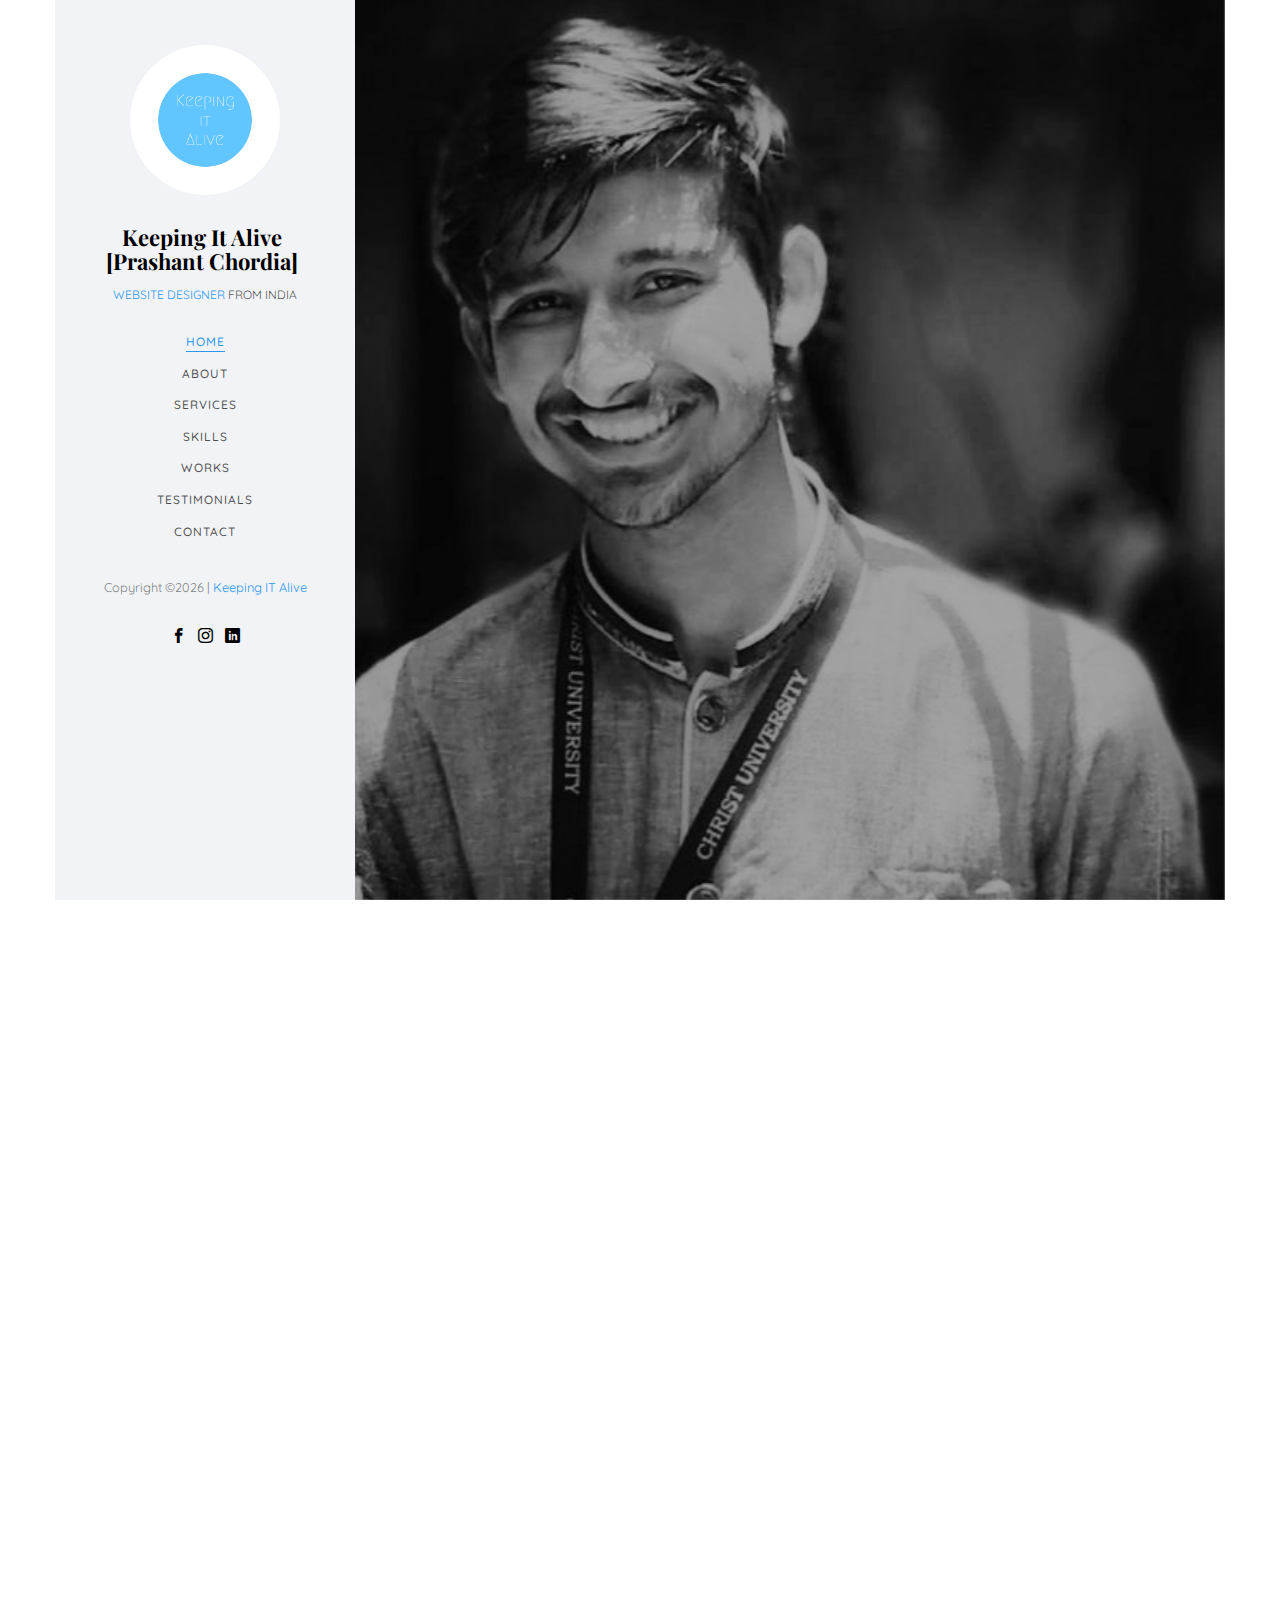
==== index.html @ 019b805d "Update index.html" ====
<!DOCTYPE HTML>
<html>
	<head>
		<!-- Google Tag Manager -->
<script>(function(w,d,s,l,i){w[l]=w[l]||[];w[l].push({'gtm.start':
new Date().getTime(),event:'gtm.js'});var f=d.getElementsByTagName(s)[0],
j=d.createElement(s),dl=l!='dataLayer'?'&l='+l:'';j.async=true;j.src=
'https://www.googletagmanager.com/gtm.js?id='+i+dl;f.parentNode.insertBefore(j,f);
})(window,document,'script','dataLayer','GTM-PWXZF5B');</script>
<!-- End Google Tag Manager -->
		<!-- Global site tag (gtag.js) - Google Analytics -->
<script async src="https://www.googletagmanager.com/gtag/js?id=G-Q0CTVTSFQV"></script>
<script>
  window.dataLayer = window.dataLayer || [];
  function gtag(){dataLayer.push(arguments);}
  gtag('js', new Date());

  gtag('config', 'G-Q0CTVTSFQV');
</script>
	<meta charset="utf-8">
	<meta http-equiv="X-UA-Compatible" content="IE=edge">
	<meta name="viewport" content="width=device-width, initial-scale=1">
<title>Keeping IT Alive | Web Designer</title>
	<meta name="description" content="Prashant Chordia is a Web Designer and web development freelancer.Website Designing is the key to the growth in online market. I am the Best Web Designer based in Raipur, India." />
	<meta name="keywords" content="Web Designing Raipur, Web Designing Services Raipur - Keeping it Alive : Best Web Designing &amp; Development in Raipur Chhattisgarh India, Website Designing, Web Designing in Raipur Chhattisgarh India, Web Design, Web Design Services, Web Designing in Raipur Chhattisgarh India" />
	<meta name="author" content="" />

	<link rel="stylesheet" href="https://cdn.snipcart.com/themes/v3.3.1/default/snipcart.css" />
<link rel="alternate" href="https://keepingitalive.site" hreflang="en-us" />
	<link href="https://fonts.googleapis.com/css?family=Quicksand:300,400,500,700" rel="stylesheet">
	<link href="https://fonts.googleapis.com/css?family=Playfair+Display:400,400i,700" rel="stylesheet">
	
	<!-- Animate.css -->
	<link rel="stylesheet" href="css/animate.css">
	<!-- Icomoon Icon Fonts-->
	<link rel="stylesheet" href="css/icomoon.css">
	<!-- Bootstrap  -->
	<link rel="stylesheet" href="css/bootstrap.css">
	<!-- Flexslider  -->
	<link rel="stylesheet" href="css/flexslider.css">
	<!-- Flaticons  
	<link rel="stylesheet" href="fonts/flaticon/font/flaticon.css">-->
	<!-- Owl Carousel -->
	<link rel="stylesheet" href="css/owl.carousel.min.css">
	<link rel="stylesheet" href="css/owl.theme.default.min.css">
	<!-- Theme style  -->
	<link rel="stylesheet" href="css/style.css">

	<!-- Modernizr JS -->
	<script src="js/modernizr-2.6.2.min.js"></script>
	<!-- FOR IE9 below -->
	<!--[if lt IE 9]>
	<script src="js/respond.min.js"></script>
	<![endif]-->

		<script src="https://www.googleoptimize.com/optimize.js?id=OPT-N8NVFFL"></script>
		
   <script>
      $(document).ready(function() {
         function disablePrev() { window.history.forward() }
         window.onload = disablePrev();
         window.onpageshow = function(evt) { if (evt.persisted) disableBack() }
      });
   </script>
<!-- Global site tag (gtag.js) - Google Analytics -->
<script async src="https://www.googletagmanager.com/gtag/js?id=UA-167168285-1"></script>
<script>
  window.dataLayer = window.dataLayer || [];
  function gtag(){dataLayer.push(arguments);}
  gtag('js', new Date());

  gtag('config', 'UA-167168285-1');
</script>
<script data-ad-client="ca-pub-5450230956809809" async src="https://pagead2.googlesyndication.com/pagead/js/adsbygoogle.js"></script>
	</head>
	<body>

<!-- Google Tag Manager (noscript) -->
<noscript><iframe src="https://www.googletagmanager.com/ns.html?id=GTM-PWXZF5B"
height="0" width="0" style="display:none;visibility:hidden"></iframe></noscript>
<!-- End Google Tag Manager (noscript) -->

	<div id="colorlib-page">
		<div class="container-wrap">
		<a href="#" class="js-colorlib-nav-toggle colorlib-nav-toggle" data-toggle="collapse" data-target="#navbar" aria-expanded="false" aria-controls="navbar"><i></i></a>
		<aside id="colorlib-aside" role="complementary" class="border js-fullheight">
			<div class="text-center">
				<div class="author-img" style="background-image: url(images/logo.png);"></div>
				<h2 id="colorlib-logo"><a href="#">Keeping It Alive<br>[Prashant Chordia]</a></h2>
				<span class="position"><a>Website Designer</a> from India</span>
			</div>
			<nav id="colorlib-main-menu" role="navigation" class="navbar">
				<div id="navbar" class="collapse">
					<ul>
						<li class="active"><a href="#" data-nav-section="home">Home</a></li>
						<li><a href="#" data-nav-section="about">About</a></li>
						<li><a href="#" data-nav-section="services">Services</a></li>
						<li><a href="#" data-nav-section="skills">Skills</a></li>
						<!--<li><a href="#" data-nav-section="education">Education</a></li>-->
						<!--<li><a href="#" data-nav-section="experience">Experience</a></li>-->
						<li><a href="#" data-nav-section="work">Works</a></li>
						<li><a href="#" data-nav-section="Testimonials">Testimonials</a></li>
						<li><a href="#" data-nav-section="contact">Contact</a></li>
					</ul>
				</div>
			</nav>

			<div class="colorlib-footer">
				<!--<p><small>&copy;  Link back to Colorlib can't be removed. Template is licensed under CC BY 3.0. 
Copyright &copy;<script>document.write(new Date().getFullYear());</script> All rights reserved | This template is made with <i class="icon-heart" aria-hidden="true"></i> by <a href="https://colorlib.com" target="_blank">Colorlib</a>
 Link back to Colorlib can't be removed. Template is licensed under CC BY 3.0. </span> <span>Demo Images: <a href="https://unsplash.com/" target="_blank">Unsplash.com</a></span></small></p>-->
				<p><small>
Copyright &copy;<script>document.write(new Date().getFullYear());</script> | <a>Keeping IT Alive</a> </span></small></p>
				<ul>
					<li><a href="https://www.facebook.com/prashantchordiakeepingitalive/" target="_blank"><i class="icon-facebook2" style="color: #000;"></i></a></li>
					<li><a href="https://www.instagram.com/prashant._.jain._/" target="_blank"><i class="icon-instagram" style="color: #000;"></i></a></li>
					<li><a href="https://www.linkedin.com/in/prashantchordia/" target="_blank"><i class="icon-linkedin2" style="color: #000;"></i></a></li>
				</ul>
			</div>

		</aside>

		<div id="colorlib-main">
			<section id="colorlib-hero" class="js-fullheight" data-section="home">
				<div class="flexslider js-fullheight">
					<ul class="slides">
				   	<li style="background-image: url(images/imgbg.jpg);">
				   		<div class="overlay"></div>
				   		<div class="container-fluid">
				   			<div class="row">
					   			<div class="col-md-6 col-md-offset-3 col-md-pull-3 col-sm-12 col-xs-12 js-fullheight slider-text">
					   				<div class="slider-text-inner js-fullheight">
					   					<div class="desc"  style="color: #fff;">
						   					<h1 style="color: #fff;">Hi! I'm<br> Prashant Chordia</h1>
						   					<h2 style="color: #fff;">"Designs are not only about the looks and effects. But how it feels."</h2>
												<p  style="color: #fff;"><a class="btn btn-primary btn-learn" href="#contact"  style="color: #fff;"><strong>Hire Me ></strong><i class="arrow"></i></a></p>
												<button class="snipcart-add-item btn btn-primary btn-learn"
  data-item-id="1"
  data-item-price="799.99"
  data-item-url="1"
  data-item-description="High-quality watch of painter Vincent van Gogh."
  data-item-image="images/bg03.jpg"
  data-item-name="The Silver Rolex">Add To Cart
  	</button>
											</div>
					   				</div>
					   			</div>
					   		</div>
				   		</div>
				   	</li>
				  <!-- 	<li style="background-image: url(images/img_bg_2.jpg);">
				   		<div class="overlay"></div>
				   		<div class="container-fluid">
				   			<div class="row">
					   			<div class="col-md-6 col-md-offset-3 col-md-pull-3 col-sm-12 col-xs-12 js-fullheight slider-text">
					   				<div class="slider-text-inner">
					   					<div class="desc">
						   					<h1>I am <br>a Designer</h1>
												<h2>100% html5 bootstrap templates Made by <a href="https://colorlib.com/" target="_blank">colorlib.com</a></h2>
												<p><a class="btn btn-primary btn-learn">View Portfolio <i class="icon-briefcase3"></i></a></p>
											</div>
					   				</div>
					   			</div>
					   		</div>
				   		</div>
				   	</li>-->
				  	</ul>
			  	</div>
			</section>

			<section class="colorlib-about" data-section="about">
				<div class="colorlib-narrow-content">
					<div class="row">
						<div class="col-md-12">
							<div class="row row-bottom-padded-sm animate-box" data-animate-effect="fadeInLeft">
								<div class="col-md-12">
									<div class="about-desc">
										<span class="heading-meta">About Me</span>
										<h2 class="colorlib-heading">Who Am I?</h2>
										<p><strong>Hi I'm Prashant Chordia [Keeping IT Alive].</strong> I'm an enthusiastic, young yet a matured Web Designer, who is focused on continual learning & hunts for new experiences related to technical world. Being responsible and committed helps one, in all aspects of life.</p>
									</div>
								</div>
							</div>
							<div class="row">
								<div class="col-md-3 animate-box" data-animate-effect="fadeInLeft">
									<div class="services color-1">
										<span class="icon2"><i class="icon-bulb"></i></span>
										<h3>Innovative </h3>
									</div>
								</div>
								<div class="col-md-3 animate-box" data-animate-effect="fadeInRight">
									<div class="services color-2">
										<span class="icon2"><i class="icon-globe-outline"></i></span>
										<h3>Web Design</h3>
									</div>
								</div>
								<div class="col-md-3 animate-box" data-animate-effect="fadeInTop">
									<div class="services color-3">
										<span class="icon2"><i class="icon-data"></i></span>
										<h3>Connecting</h3>
									</div>
								</div>
								<div class="col-md-3 animate-box" data-animate-effect="fadeInBottom">
									<div class="services color-4">
										<span class="icon2"><i class="icon-phone3"></i></span>
										<h3>Responsiveness</h3>
									</div>
								</div>
							</div>
							<div class="row">
								<div class="col-md-12 animate-box" data-animate-effect="fadeInLeft">
									<div class="hire">
										<h2>I am happy to tell you <br>that 5 projects are completed sucessfully!</h2>
										<a href="#contact" class="btn-hire" >Get In Touch </a>
									</div>
								</div>
							</div>
						</div>
					</div>
				</div>
			</section>


			
			<section class="colorlib-services" data-section="services">
				<div class="colorlib-narrow-content">
					<div class="row">
						<div class="col-md-6 col-md-offset-3 col-md-pull-3 animate-box" data-animate-effect="fadeInLeft">
							<span class="heading-meta">What I do?</span>
							<h2 class="colorlib-heading">Here are some of my expertise</h2>
						</div>
					</div>
					<div class="row row-pt-md">
						<div class="col-md-4 text-center animate-box">
							<div class="services color-2">
								<span class="icon">
									<i class="icon-data"></i>
								</span>
								<div class="desc">
									<h3>Website Design & Development</h3>
									<p>Your website and my design will be a great marketing medium to attract customers and help grow your company.</p>
								</div>
							</div>
						</div>

						<div class="col-md-4 text-center animate-box">
							<div class="services color-1">
								<span class="icon">
									<i class="icon-bulb"></i>
								</span>
								<div class="desc">
									<h3>Innovative & Creative Designs</h3>
									<p>Innovation is an application of better solutions that meet new requirements, needs, or existing market needs.</p>
								</div>
							</div>
						</div>
						
						<div class="col-md-4 text-center animate-box">
							<div class="services color-3">
								<span class="icon">
									<i class="icon-phone3"></i>
								</span>
								<div class="desc">
									<h3>On-Page SEO & Responsiveness</h3>
									<p>It is an approach which suggests that design should respond to deifferent screen size, platform and orientation.</p>
								</div>
							</div>
						</div>
				<!--		<div class="col-md-4 text-center animate-box">
							<div class="services color-4">
								<span class="icon">
									<i class="icon-layers2"></i>
								</span>
								<div class="desc">
									<h3>Graphic Design</h3>
									<p>Separated they live in Bookmarksgrove right at the coast of the Semantics</p>
								</div>
							</div>
						</div>
						<div class="col-md-4 text-center animate-box">
							<div class="services color-5">
								<span class="icon">
									<i class="icon-data"></i>
								</span>
								<div class="desc">
									<h3>Software</h3>
									<p>Separated they live in Bookmarksgrove right at the coast of the Semantics</p>
								</div>
							</div>
						</div>
						<div class="col-md-4 text-center animate-box">
							<div class="services color-6">
								<span class="icon">
									<i class="icon-phone3"></i>
								</span>
								<div class="desc">
									<h3>Application</h3>
									<p>Separated they live in Bookmarksgrove right at the coast of the Semantics</p>
								</div>
							</div>
						</div>-->
					</div>
				</div>
			</section>
			
			<div id="colorlib-counter" class="colorlib-counters" style="background-image: url(images/cover_bg_1.jpg);" data-stellar-background-ratio="0.5">
				<div class="overlay"></div>
				<div class="colorlib-narrow-content">
					<div class="row">
					</div>
					<div class="row">
						<div class="col-md-3 text-center animate-box">
							<span class="colorlib-counter js-counter" data-from="0" data-to="4" data-speed="4000" data-refresh-interval="50"></span>
							<span class="colorlib-counter-label">Clients</span>
						</div>
						<div class="col-md-3 text-center animate-box">
							<span class="colorlib-counter js-counter" data-from="0" data-to="5" data-speed="4000" data-refresh-interval="50"></span>
							<span class="colorlib-counter-label">Projects</span>
						</div>
						
						<div class="col-md-3 text-center animate-box">
							<span class="colorlib-counter js-counter" data-from="0" data-to="39" data-speed="4000" data-refresh-interval="50"></span>
							<span class="colorlib-counter-label">Cups of coffee</span>
						</div>
						<div class="col-md-3 text-center animate-box">
							<span class="colorlib-counter js-counter" data-from="0" data-to="25000" data-speed="4000" data-refresh-interval="50"></span>
							<span class="colorlib-counter-label">Lines of Code</span>
						</div>
					</div>
				</div>
			</div>

			<section class="colorlib-skills" data-section="skills">
				<div class="colorlib-narrow-content">
					<div class="row">
						<div class="col-md-6 col-md-offset-3 col-md-pull-3 animate-box" data-animate-effect="fadeInLeft">
							<span class="heading-meta">My Specialty</span>
							<h2 class="colorlib-heading animate-box">My Skills</h2>
						</div>
					</div>
					<div class="row">
						<div class="col-md-12 animate-box" data-animate-effect="fadeInLeft">
							<p>Here are the skills I am passionate about and the ones which I love to work with.</p>
						</div>
						<div class="col-md-6 animate-box" data-animate-effect="fadeInLeft">
							<div class="progress-wrap">
								<h3>HTML5</h3>
								<div class="progress">
								 	<div class="progress-bar color-3" role="progressbar" aria-valuenow="95"
								  	aria-valuemin="0" aria-valuemax="100" style="width:85%">
								    <span>95%</span>
								  	</div>
								</div>
							</div>
						</div>

						<div class="col-md-6 animate-box" data-animate-effect="fadeInRight">
							<div class="progress-wrap">
								<h3>CSS3</h3>
								<div class="progress">
								 	<div class="progress-bar color-4" role="progressbar" aria-valuenow="90"
								  	aria-valuemin="0" aria-valuemax="90" style="width:90%">
								    <span>90%</span>
								  	</div>
								</div>
							</div>
						</div>
						<div class="col-md-6 animate-box" data-animate-effect="fadeInLeft">
							<div class="progress-wrap">
								<h3>Bootstrap</h3>
								<div class="progress">
								 	<div class="progress-bar color-1" role="progressbar" aria-valuenow="75"
								  	aria-valuemin="0" aria-valuemax="100" style="width:75%">
								    <span>75%</span>
								  	</div>
								</div>
							</div>
						</div>
						<div class="col-md-6 animate-box" data-animate-effect="fadeInRight">
							<div class="progress-wrap">
								<h3>jQuery & JavaScript</h3>
								<div class="progress">
								 	<div class="progress-bar color-2" role="progressbar" aria-valuenow="60"
								  	aria-valuemin="0" aria-valuemax="100" style="width:60%">
								    <span>60%</span>
								  	</div>
								</div>
							</div>
						</div>
						
						<div class="col-md-6 animate-box" data-animate-effect="fadeInLeft">
							<div class="progress-wrap">
								<h3>WordPress</h3>
								<div class="progress">
								 	<div class="progress-bar color-5" role="progressbar" aria-valuenow="70"
								  	aria-valuemin="0" aria-valuemax="100" style="width:70%">
								    <span>70%</span>
								  	</div>
								</div>
							</div>
						</div>
						<div class="col-md-6 animate-box" data-animate-effect="fadeInRight">
							<div class="progress-wrap">
								<h3>On Site SEO</h3>
								<div class="progress">
								 	<div class="progress-bar color-6" role="progressbar" aria-valuenow="80"
								  	aria-valuemin="0" aria-valuemax="100" style="width:80%">
								    <span>80%</span>
								  	</div>
								</div>
							</div>
						</div>
					</div>
				</div>
			</section>

	<!--		<section class="colorlib-education" data-section="education">
				<div class="colorlib-narrow-content">
					<div class="row">
						<div class="col-md-6 col-md-offset-3 col-md-pull-3 animate-box" data-animate-effect="fadeInLeft">
							<span class="heading-meta">Education</span>
							<h2 class="colorlib-heading animate-box">Education</h2>
						</div>
					</div>
					<div class="row">
						<div class="col-md-12 animate-box" data-animate-effect="fadeInLeft">
							<div class="fancy-collapse-panel">
								<div class="panel-group" id="accordion" role="tablist" aria-multiselectable="true">
									<div class="panel panel-default">
									    <div class="panel-heading" role="tab" id="headingOne">
									        <h4 class="panel-title">
									            <a data-toggle="collapse" data-parent="#accordion" href="#collapseOne" aria-expanded="true" aria-controls="collapseOne">Bachelors Degree of Computer Application
									            </a>
									        </h4>
									    </div>
									    <div id="collapseOne" class="panel-collapse collapse in" role="tabpanel" aria-labelledby="headingOne">
									         <div class="panel-body">
									            <div class="row">
										      		<div class="col-md-6">
										      			<p>UNDER-GRADUATE DEGREE (CHRIST) </p>
										      		</div>
										      		<div class="col-md-6">
										      			<p>Aggregate Percentage (6 Semesters) - 75.6%<br>Aggregate GPA (6 Semesters) - 3.58/4</p>
										      		</div>
										      	</div>
									         </div>
									    </div>
									</div>
									<div class="panel panel-default">
									    <div class="panel-heading" role="tab" id="headingTwo">
									        <h4 class="panel-title">
									            <a class="collapsed" data-toggle="collapse" data-parent="#accordion" href="#collapseTwo" aria-expanded="false" aria-controls="collapseTwo">Higher Secondary & Secondary Education(CBSE)
									            </a>
									        </h4>
									    </div>
									    <div id="collapseTwo" class="panel-collapse collapse" role="tabpanel" aria-labelledby="headingTwo">
									        <div class="panel-body">
									            <p>Krishna Public School, Raipur (C.G)</p>
													<ul>
														<li>Class 12th-Percentage – 70.3%</li>
													</ul>
													<br>
												<p>Jain Public School, Raipur (C.G)</p>
													<ul>
														<li>Class 10th-CGPA – 8.6/10</li>
													</ul>
									        </div>
									    </div>
									</div>
								

									
								</div>
							</div>
						</div>
					</div>
				</div>
			</section>-->

			

			<section class="colorlib-work" data-section="work">
				<div class="colorlib-narrow-content">
					<div class="row">
						<div class="col-md-6 col-md-offset-3 col-md-pull-3 animate-box" data-animate-effect="fadeInLeft">
							<span class="heading-meta">My Work</span>
							<h2 class="colorlib-heading animate-box">Recent Works</h2>
						</div>
					</div>
					<!--<div class="row row-bottom-padded-sm animate-box" data-animate-effect="fadeInLeft">
						<div class="col-md-12">
							<p class="work-menu"> <span><a class="active" href="#">Web Design</a></span> </p>
						</div>
					</div>-->
					<div class="row">
						<div class="col-md-12 animate-box" data-animate-effect="fadeInLeft">
							<div class="project" onclick="location.href='https://sisuturnkey.github.io/SisuTurnKey';" style="background-image: url(images/project1.jpg);cursor: pointer;">
									<div class="desc">
								   <div class="con">
										<h3><a href="https://sisuturnkey.github.io/SisuTurnKey" target="_blank">Work-Completed</a></h3>
										<a href="https://sisuturnkey.github.io/SisuTurnKey" target="_blank"><span>Website - Sisuprojects.in</span></a>
										<p class="icon">
											<span><a><i class="icon-eye"></i> 80</a></span>
										</p>
									</div>
								</div>
							</div>
						</div>
						<div class="col-md-12 animate-box" data-animate-effect="fadeInRight">
							<div class="project" onclick="location.href='https://winterborghardt.com';"  style="background-image: url(images/project2.jpg);cursor: pointer;">
								<div class="desc">
									<div class="con">
										<h3><a href="https://winterborghardt.com" target="_blank">Work-Completed</a></h3>
										<a href="https://winterborghardt.com" target="_blank"> <span>Website - WinterBorghardt.com/</span></a>
										<p class="icon">
											<span><a><i class="icon-eye"></i> 112</a></span>
										</p>
									</div>
								</div>
							</div>
						</div>
						<div class="col-md-12 animate-box" data-animate-effect="fadeInRight">
							<div class="project" onclick="location.href='http://saniluxe.us';"  style="background-image: url(images/project3.jpg);cursor: pointer;">
								<div class="desc">
									<div class="con">
										<h3><a href="https://saniluxe.us" target="_blank">Work-InProgress</a></h3>
										<a href="https://saniluxe.us" target="_blank"> <span>Website - Saniluxe.us</span></a>
										<p class="icon">
											<span><a><i class="icon-eye"></i> 12</a></span>
										</p>
									</div>
								</div>
							</div>
						</div>
						
					</div>
				<!--	<div class="row">
						<div class="col-md-12 animate-box">
							<p><a href="#" class="btn btn-primary btn-lg btn-load-more">Load more <i class="icon-reload"></i></a></p>
						</div>
					</div>-->
				</div>
			</section>

		<!--	<section class="colorlib-blog" data-section="blog">
				<div class="colorlib-narrow-content">
					<div class="row">
						<div class="col-md-6 col-md-offset-3 col-md-pull-3 animate-box" data-animate-effect="fadeInLeft">
							<span class="heading-meta">Read</span>
							<h2 class="colorlib-heading">Recent Blog</h2>
						</div>
					</div>
					<div class="row">
						<div class="col-md-4 col-sm-6 animate-box" data-animate-effect="fadeInLeft">
							<div class="blog-entry">
								<a href="blog.html" class="blog-img"><img src="images/blog-1.jpg" class="img-responsive" alt="HTML5 Bootstrap Template by colorlib.com"></a>
								<div class="desc">
									<span><small>April 14, 2018 </small> | <small> Web Design </small> | <small> <i class="icon-bubble3"></i> 4</small></span>
									<h3><a href="blog.html">Renovating National Gallery</a></h3>
									<p>Separated they live in Bookmarksgrove right at the coast of the Semantics, a large language ocean.</p>
								</div>
							</div>
						</div>
						<div class="col-md-4 col-sm-6 animate-box" data-animate-effect="fadeInRight">
							<div class="blog-entry">
								<a href="blog.html" class="blog-img"><img src="images/blog-2.jpg" class="img-responsive" alt="HTML5 Bootstrap Template by colorlib.com"></a>
								<div class="desc">
									<span><small>April 14, 2018 </small> | <small> Web Design </small> | <small> <i class="icon-bubble3"></i> 4</small></span>
									<h3><a href="blog.html">Wordpress for a Beginner</a></h3>
									<p>Separated they live in Bookmarksgrove right at the coast of the Semantics, a large language ocean.</p>
								</div>
							</div>
						</div>
						<div class="col-md-4 col-sm-6 animate-box" data-animate-effect="fadeInLeft">
							<div class="blog-entry">
								<a href="blog.html" class="blog-img"><img src="images/blog-3.jpg" class="img-responsive" alt="HTML5 Bootstrap Template by colorlib.com"></a>
								<div class="desc">
									<span><small>April 14, 2018 </small> | <small> Inspiration </small> | <small> <i class="icon-bubble3"></i> 4</small></span>
									<h3><a href="blog.html">Make website from scratch</a></h3>
									<p>Separated they live in Bookmarksgrove right at the coast of the Semantics, a large language ocean.</p>
								</div>
							</div>
						</div>
					</div>
					<div class="row">
						<div class="col-md-12 animate-box">
							<p><a href="#" class="btn btn-primary btn-lg btn-load-more">Load more <i class="icon-reload"></i></a></p>
						</div>
					</div>
				</div>
			</section>-->
			<section class="colorlib-experience" data-section="Testimonials">
				<div class="colorlib-narrow-content">
					<div class="row">
						<div class="col-md-6 col-md-offset-3 col-md-pull-3 animate-box" data-animate-effect="fadeInLeft">
							<span class="heading-meta">Testimonials</span>
							<h2 class="colorlib-heading animate-box">Customer Reviews</h2>
						</div>
					</div>
					<div class="row">
						<div class="col-md-12">
				         <div class="timeline-centered">
					        


					    

					         <article class="timeline-entry animate-box" data-animate-effect="fadeInLeft">
					            <div class="timeline-entry-inner">
					               <div class="timeline-icon color-3">
					                  <i class="icon-pen2"></i>
					               </div>
					               <div class="timeline-label">
					               	<h2><a href="#">Gunjan Sablani</a> <span>Nov'20-Jan'21</span></h2>
					                  <p>I can’t say enough about how KeepingItAlive is in the area of Web Development. He indeed is a good developer and can build a site from scratch. He understands functionality and is great at constructing a site that is creative and fully functioning. </p>
					               </div>
					            </div>
					         </article>

					         <article class="timeline-entry animate-box" data-animate-effect="fadeInTop">
					            <div class="timeline-entry-inner">
					               <div class="timeline-icon color-4">
					                  <i class="icon-pen2"></i>
					               </div>
					               <div class="timeline-label">
					               	<h2><a href="#">Srikanth Reddy</a> <span>May'21-July'21</span></h2>
					                  <p>As one of the owners of my company, I had very high expectations for the type of website I wanted to create.  I was very pleased with the work done by KeepingItAlive. </p>
					               </div>
					            </div>
					         </article>

					         <article class="timeline-entry animate-box" data-animate-effect="fadeInLeft">
					            <div class="timeline-entry-inner">
					               <div class="timeline-icon color-5">
					                  <i class="icon-pen2"></i>
					               </div>
					               <div class="timeline-label">
					               	<h2><a href="#">Sanoor Virani</a> <span>Nov'21-January'22</span></h2>
					                  <p>If you're starting a new business or upgrading an existing site, I strongly recommend using KeepingItAlive. The person is friendly, knowledgeable, and dedicated to producing a high quality product. </p>
					               </div>
					            </div>
					         </article>

					         <article class="timeline-entry begin animate-box" data-animate-effect="fadeInBottom">
					            <div class="timeline-entry-inner">
					               <div class="timeline-icon color-none">
					               </div>
					            </div>
					         </article>
					      </div>
					   </div>
				   </div>
				</div>
			</section>

			<section class="colorlib-contact" data-section="contact" id="contact">
				<div class="colorlib-narrow-content">
					<div class="row">
						<div class="col-md-6 col-md-offset-3 col-md-pull-3 animate-box" data-animate-effect="fadeInLeft">
							<span class="heading-meta">Get in Touch</span>
							<h2 class="colorlib-heading">Contact</h2>
						</div>
					</div>
					<div class="row">
						<div class="col-md-5">
							<div class="colorlib-feature colorlib-feature-sm animate-box" data-animate-effect="fadeInLeft">
								<div class="colorlib-icon">
									<i class="icon-globe-outline"></i>
								</div>
								<div class="colorlib-text">
									<p><a href="mailto:info@keepingitalive.in">info@keepingitalive.in</a></p>
								</div>
							</div>

							<div class="colorlib-feature colorlib-feature-sm animate-box" data-animate-effect="fadeInLeft">
								<div class="colorlib-icon">
									<i class="icon-map"></i>
								</div>
								<div class="colorlib-text">
									<p>D-4/3 Surya Vihar Pachpedi, Raipur-492001</p>
								</div>
							</div>

							<div class="colorlib-feature colorlib-feature-sm animate-box" data-animate-effect="fadeInLeft">
								<div class="colorlib-icon">
									<i class="icon-phone"></i>
								</div>
								<div class="colorlib-text">
									<p><a href="tel:+917019469933">(+91)70194-69933</a></p>
								</div>
							</div>
						</div>
						<div class="col-md-7 col-md-push-1">
							<div class="row">
								<div class="col-md-10 col-md-offset-1 col-md-pull-1 animate-box" data-animate-effect="fadeInRight">
									<form action="">
										<div class="form-group">
											<input type="text" class="form-control" placeholder="Name">
										</div>
										<div class="form-group">
											<input type="text" class="form-control" placeholder="Email">
										</div>
										<div class="form-group">
											<input type="text" class="form-control" placeholder="Subject">
										</div>
										<div class="form-group">
											<textarea name="" id="message" cols="30" rows="7" class="form-control" placeholder="Message"></textarea>
										</div>
										<div class="form-group">
											<input type="submit" class="btn btn-primary btn-send-message" value="Send Message">
										</div>
									</form>
								</div>
								
							</div>
						</div>
					</div>
				</div>
			</section>

		</div><!-- end:colorlib-main -->
	</div><!-- end:container-wrap -->
	</div><!-- end:colorlib-page -->

	<!-- jQuery -->
	<script src="js/jquery.min.js"></script>
	<!-- jQuery Easing -->
	<script src="js/jquery.easing.1.3.js"></script>
	<!-- Bootstrap -->
	<script src="js/bootstrap.min.js"></script>
	<!-- Waypoints -->
	<script src="js/jquery.waypoints.min.js"></script>
	<!-- Flexslider -->
	<script src="js/jquery.flexslider-min.js"></script>
	<!-- Owl carousel -->
	<script src="js/owl.carousel.min.js"></script>
	<!-- Counters -->
	<script src="js/jquery.countTo.js"></script>
	
	
	<!-- MAIN JS -->
	<script src="js/main.js"></script>

<script async src="https://cdn.snipcart.com/themes/v3.3.1/default/snipcart.js"></script>
<div hidden id="snipcart" data-api-key="NzBmNWJlMDctZDlmMC00ZWM5LTg2MjctZDEwMjE1YWYyNjVkNjM3Nzg0MzYyODYxMjA4NTM3"></div>
	</body>
</html>
---- css/icomoon.css ----
@font-face {
  font-family: 'icomoon';
  src:  url('fonts/icomoon.eot?6py85u');
  src:  url('fonts/icomoon.eot?6py85u#iefix') format('embedded-opentype'),
    url('fonts/icomoon.ttf?6py85u') format('truetype'),
    url('fonts/icomoon.woff?6py85u') format('woff'),
    url('fonts/icomoon.svg?6py85u#icomoon') format('svg');
  font-weight: normal;
  font-style: normal;
}

[class^="icon-"], [class*=" icon-"] {
  /* use !important to prevent issues with browser extensions that change fonts */
  font-family: 'icomoon' !important;
  speak: none;
  font-style: normal;
  font-weight: normal;
  font-variant: normal;
  text-transform: none;
  line-height: 1;

  /* Better Font Rendering =========== */
  -webkit-font-smoothing: antialiased;
  -moz-osx-font-smoothing: grayscale;
}

.icon-times:before {
  content: "\e930";
}
.icon-tick:before {
  content: "\e931";
}
.icon-plus:before {
  content: "\e932";
}
.icon-minus:before {
  content: "\e933";
}
.icon-equals:before {
  content: "\e934";
}
.icon-divide:before {
  content: "\e935";
}
.icon-chevron-right:before {
  content: "\e936";
}
.icon-chevron-left:before {
  content: "\e937";
}
.icon-arrow-right-thick:before {
  content: "\e938";
}
.icon-arrow-left-thick:before {
  content: "\e939";
}
.icon-th-small:before {
  content: "\e93a";
}
.icon-th-menu:before {
  content: "\e93b";
}
.icon-th-list:before {
  content: "\e93c";
}
.icon-th-large:before {
  content: "\e93d";
}
.icon-home:before {
  content: "\e93e";
}
.icon-arrow-forward:before {
  content: "\e93f";
}
.icon-arrow-back:before {
  content: "\e940";
}
.icon-rss:before {
  content: "\e941";
}
.icon-location:before {
  content: "\e942";
}
.icon-link:before {
  content: "\e943";
}
.icon-image:before {
  content: "\e944";
}
.icon-arrow-up-thick:before {
  content: "\e945";
}
.icon-arrow-down-thick:before {
  content: "\e946";
}
.icon-starburst:before {
  content: "\e947";
}
.icon-starburst-outline:before {
  content: "\e948";
}
.icon-star3:before {
  content: "\e949";
}
.icon-flow-children:before {
  content: "\e94a";
}
.icon-export:before {
  content: "\e94b";
}
.icon-delete2:before {
  content: "\e94c";
}
.icon-delete-outline:before {
  content: "\e94d";
}
.icon-cloud-storage:before {
  content: "\e94e";
}
.icon-wi-fi:before {
  content: "\e94f";
}
.icon-heart:before {
  content: "\e950";
}
.icon-flash:before {
  content: "\e951";
}
.icon-cancel:before {
  content: "\e952";
}
.icon-backspace:before {
  content: "\e953";
}
.icon-attachment:before {
  content: "\e954";
}
.icon-arrow-move:before {
  content: "\e955";
}
.icon-warning:before {
  content: "\e956";
}
.icon-user:before {
  content: "\e957";
}
.icon-radar:before {
  content: "\e958";
}
.icon-lock-open:before {
  content: "\e959";
}
.icon-lock-closed:before {
  content: "\e95a";
}
.icon-location-arrow:before {
  content: "\e95b";
}
.icon-info:before {
  content: "\e95c";
}
.icon-user-delete:before {
  content: "\e95d";
}
.icon-user-add:before {
  content: "\e95e";
}
.icon-media-pause:before {
  content: "\e95f";
}
.icon-group:before {
  content: "\e960";
}
.icon-chart-pie:before {
  content: "\e961";
}
.icon-chart-line:before {
  content: "\e962";
}
.icon-chart-bar:before {
  content: "\e963";
}
.icon-chart-area:before {
  content: "\e964";
}
.icon-video:before {
  content: "\e965";
}
.icon-point-of-interest:before {
  content: "\e966";
}
.icon-infinity:before {
  content: "\e967";
}
.icon-globe:before {
  content: "\e968";
}
.icon-eye:before {
  content: "\e969";
}
.icon-cog:before {
  content: "\e96a";
}
.icon-camera:before {
  content: "\e96b";
}
.icon-upload:before {
  content: "\e96c";
}
.icon-scissors:before {
  content: "\e96d";
}
.icon-refresh:before {
  content: "\e96e";
}
.icon-pin:before {
  content: "\e96f";
}
.icon-key:before {
  content: "\e970";
}
.icon-info-large:before {
  content: "\e971";
}
.icon-eject:before {
  content: "\e972";
}
.icon-download:before {
  content: "\e973";
}
.icon-zoom:before {
  content: "\e974";
}
.icon-zoom-out:before {
  content: "\e975";
}
.icon-zoom-in:before {
  content: "\e976";
}
.icon-sort-numerically:before {
  content: "\e977";
}
.icon-sort-alphabetically:before {
  content: "\e978";
}
.icon-input-checked:before {
  content: "\e979";
}
.icon-calender:before {
  content: "\e97a";
}
.icon-world2:before {
  content: "\e97b";
}
.icon-notes:before {
  content: "\e97c";
}
.icon-code:before {
  content: "\e97d";
}
.icon-arrow-sync:before {
  content: "\e97e";
}
.icon-arrow-shuffle:before {
  content: "\e97f";
}
.icon-arrow-repeat:before {
  content: "\e980";
}
.icon-arrow-minimise:before {
  content: "\e981";
}
.icon-arrow-maximise:before {
  content: "\e982";
}
.icon-arrow-loop:before {
  content: "\e983";
}
.icon-anchor:before {
  content: "\e984";
}
.icon-spanner:before {
  content: "\e985";
}
.icon-puzzle:before {
  content: "\e986";
}
.icon-power:before {
  content: "\e987";
}
.icon-plane:before {
  content: "\e988";
}
.icon-pi:before {
  content: "\e989";
}
.icon-phone:before {
  content: "\e98a";
}
.icon-microphone2:before {
  content: "\e98b";
}
.icon-media-rewind:before {
  content: "\e98c";
}
.icon-flag:before {
  content: "\e98d";
}
.icon-adjust-brightness:before {
  content: "\e98e";
}
.icon-waves:before {
  content: "\e98f";
}
.icon-social-twitter:before {
  content: "\e990";
}
.icon-social-facebook:before {
  content: "\e991";
}
.icon-social-dribbble:before {
  content: "\e992";
}
.icon-media-stop:before {
  content: "\e993";
}
.icon-media-record:before {
  content: "\e994";
}
.icon-media-play:before {
  content: "\e995";
}
.icon-media-fast-forward:before {
  content: "\e996";
}
.icon-media-eject:before {
  content: "\e997";
}
.icon-social-vimeo:before {
  content: "\e998";
}
.icon-social-tumbler:before {
  content: "\e999";
}
.icon-social-skype:before {
  content: "\e99a";
}
.icon-social-pinterest:before {
  content: "\e99b";
}
.icon-social-linkedin:before {
  content: "\e99c";
}
.icon-social-last-fm:before {
  content: "\e99d";
}
.icon-social-github:before {
  content: "\e99e";
}
.icon-social-flickr:before {
  content: "\e99f";
}
.icon-at:before {
  content: "\e9a0";
}
.icon-times-outline:before {
  content: "\e9a1";
}
.icon-plus-outline:before {
  content: "\e9a2";
}
.icon-minus-outline:before {
  content: "\e9a3";
}
.icon-tick-outline:before {
  content: "\e9a4";
}
.icon-th-large-outline:before {
  content: "\e9a5";
}
.icon-equals-outline:before {
  content: "\e9a6";
}
.icon-divide-outline:before {
  content: "\e9a7";
}
.icon-chevron-right-outline:before {
  content: "\e9a8";
}
.icon-chevron-left-outline:before {
  content: "\e9a9";
}
.icon-arrow-right-outline:before {
  content: "\e9aa";
}
.icon-arrow-left-outline:before {
  content: "\e9ab";
}
.icon-th-small-outline:before {
  content: "\e9ac";
}
.icon-th-menu-outline:before {
  content: "\e9ad";
}
.icon-th-list-outline:before {
  content: "\e9ae";
}
.icon-news2:before {
  content: "\e9b1";
}
.icon-home-outline:before {
  content: "\e9b2";
}
.icon-arrow-up-outline:before {
  content: "\e9b3";
}
.icon-arrow-forward-outline:before {
  content: "\e9b4";
}
.icon-arrow-down-outline:before {
  content: "\e9b5";
}
.icon-arrow-back-outline:before {
  content: "\e9b6";
}
.icon-trash3:before {
  content: "\e9b7";
}
.icon-rss-outline:before {
  content: "\e9b8";
}
.icon-message:before {
  content: "\e9b9";
}
.icon-location-outline:before {
  content: "\e9ba";
}
.icon-link-outline:before {
  content: "\e9bb";
}
.icon-image-outline:before {
  content: "\e9bc";
}
.icon-export-outline:before {
  content: "\e9bd";
}
.icon-cross:before {
  content: "\e9be";
}
.icon-wi-fi-outline:before {
  content: "\e9bf";
}
.icon-star-outline:before {
  content: "\e9c0";
}
.icon-media-pause-outline:before {
  content: "\e9c1";
}
.icon-mail:before {
  content: "\e9c2";
}
.icon-heart-outline:before {
  content: "\e9c3";
}
.icon-flash-outline:before {
  content: "\e9c4";
}
.icon-cancel-outline:before {
  content: "\e9c5";
}
.icon-beaker:before {
  content: "\e9c6";
}
.icon-arrow-move-outline:before {
  content: "\e9c7";
}
.icon-watch2:before {
  content: "\e9c8";
}
.icon-warning-outline:before {
  content: "\e9c9";
}
.icon-time:before {
  content: "\e9ca";
}
.icon-radar-outline:before {
  content: "\e9cb";
}
.icon-lock-open-outline:before {
  content: "\e9cc";
}
.icon-location-arrow-outline:before {
  content: "\e9cd";
}
.icon-info-outline:before {
  content: "\e9ce";
}
.icon-backspace-outline:before {
  content: "\e9cf";
}
.icon-attachment-outline:before {
  content: "\e9d0";
}
.icon-user-outline:before {
  content: "\e9d1";
}
.icon-user-delete-outline:before {
  content: "\e9d2";
}
.icon-user-add-outline:before {
  content: "\e9d3";
}
.icon-lock-closed-outline:before {
  content: "\e9d4";
}
.icon-group-outline:before {
  content: "\e9d5";
}
.icon-chart-pie-outline:before {
  content: "\e9d6";
}
.icon-chart-line-outline:before {
  content: "\e9d7";
}
.icon-chart-bar-outline:before {
  content: "\e9d8";
}
.icon-chart-area-outline:before {
  content: "\e9d9";
}
.icon-video-outline:before {
  content: "\e9da";
}
.icon-point-of-interest-outline:before {
  content: "\e9db";
}
.icon-map:before {
  content: "\e9dc";
}
.icon-key-outline:before {
  content: "\e9dd";
}
.icon-infinity-outline:before {
  content: "\e9de";
}
.icon-globe-outline:before {
  content: "\e9df";
}
.icon-eye-outline:before {
  content: "\e9e0";
}
.icon-cog-outline:before {
  content: "\e9e1";
}
.icon-camera-outline:before {
  content: "\e9e2";
}
.icon-upload-outline:before {
  content: "\e9e3";
}
.icon-support:before {
  content: "\e9e4";
}
.icon-scissors-outline:before {
  content: "\e9e5";
}
.icon-refresh-outline:before {
  content: "\e9e6";
}
.icon-info-large-outline:before {
  content: "\e9e7";
}
.icon-eject-outline:before {
  content: "\e9e8";
}
.icon-download-outline:before {
  content: "\e9e9";
}
.icon-battery-mid:before {
  content: "\e9ea";
}
.icon-battery-low:before {
  content: "\e9eb";
}
.icon-battery-high:before {
  content: "\e9ec";
}
.icon-zoom-outline:before {
  content: "\e9ed";
}
.icon-zoom-out-outline:before {
  content: "\e9ee";
}
.icon-zoom-in-outline:before {
  content: "\e9ef";
}
.icon-tag3:before {
  content: "\e9f0";
}
.icon-tabs-outline:before {
  content: "\e9f1";
}
.icon-pin-outline:before {
  content: "\e9f2";
}
.icon-message-typing:before {
  content: "\e9f3";
}
.icon-directions:before {
  content: "\e9f4";
}
.icon-battery-full:before {
  content: "\e9f5";
}
.icon-battery-charge:before {
  content: "\e9f6";
}
.icon-pipette:before {
  content: "\e9f7";
}
.icon-pencil:before {
  content: "\e9f8";
}
.icon-folder:before {
  content: "\e9f9";
}
.icon-folder-delete:before {
  content: "\e9fa";
}
.icon-folder-add:before {
  content: "\e9fb";
}
.icon-edit:before {
  content: "\e9fc";
}
.icon-document:before {
  content: "\e9fd";
}
.icon-document-delete:before {
  content: "\e9fe";
}
.icon-document-add:before {
  content: "\e9ff";
}
.icon-brush:before {
  content: "\ea00";
}
.icon-thumbs-up:before {
  content: "\ea01";
}
.icon-thumbs-down:before {
  content: "\ea02";
}
.icon-pen:before {
  content: "\ea03";
}
.icon-sort-numerically-outline:before {
  content: "\ea04";
}
.icon-sort-alphabetically-outline:before {
  content: "\ea05";
}
.icon-social-last-fm-circular:before {
  content: "\ea06";
}
.icon-social-github-circular:before {
  content: "\ea07";
}
.icon-compass:before {
  content: "\ea08";
}
.icon-bookmark:before {
  content: "\ea09";
}
.icon-input-checked-outline:before {
  content: "\ea0a";
}
.icon-code-outline:before {
  content: "\ea0b";
}
.icon-calender-outline:before {
  content: "\ea0c";
}
.icon-business-card:before {
  content: "\ea0d";
}
.icon-arrow-up:before {
  content: "\ea0e";
}
.icon-arrow-sync-outline:before {
  content: "\ea0f";
}
.icon-arrow-right:before {
  content: "\ea10";
}
.icon-arrow-repeat-outline:before {
  content: "\ea11";
}
.icon-arrow-loop-outline:before {
  content: "\ea12";
}
.icon-arrow-left:before {
  content: "\ea13";
}
.icon-flow-switch:before {
  content: "\ea14";
}
.icon-flow-parallel:before {
  content: "\ea15";
}
.icon-flow-merge:before {
  content: "\ea16";
}
.icon-document-text:before {
  content: "\ea17";
}
.icon-clipboard:before {
  content: "\ea18";
}
.icon-calculator:before {
  content: "\ea19";
}
.icon-arrow-minimise-outline:before {
  content: "\ea1a";
}
.icon-arrow-maximise-outline:before {
  content: "\ea1b";
}
.icon-arrow-down:before {
  content: "\ea1c";
}
.icon-gift:before {
  content: "\ea1d";
}
.icon-film:before {
  content: "\ea1e";
}
.icon-database:before {
  content: "\ea1f";
}
.icon-bell:before {
  content: "\ea20";
}
.icon-anchor-outline:before {
  content: "\ea21";
}
.icon-adjust-contrast:before {
  content: "\ea22";
}
.icon-world-outline:before {
  content: "\ea23";
}
.icon-shopping-bag:before {
  content: "\ea24";
}
.icon-power-outline:before {
  content: "\ea25";
}
.icon-notes-outline:before {
  content: "\ea26";
}
.icon-device-tablet:before {
  content: "\ea27";
}
.icon-device-phone:before {
  content: "\ea28";
}
.icon-device-laptop:before {
  content: "\ea29";
}
.icon-device-desktop:before {
  content: "\ea2a";
}
.icon-briefcase:before {
  content: "\ea2b";
}
.icon-stopwatch:before {
  content: "\ea2c";
}
.icon-spanner-outline:before {
  content: "\ea2d";
}
.icon-puzzle-outline:before {
  content: "\ea2e";
}
.icon-printer:before {
  content: "\ea2f";
}
.icon-pi-outline:before {
  content: "\ea30";
}
.icon-lightbulb:before {
  content: "\ea31";
}
.icon-flag-outline:before {
  content: "\ea32";
}
.icon-contacts:before {
  content: "\ea33";
}
.icon-archive2:before {
  content: "\ea34";
}
.icon-weather-stormy:before {
  content: "\ea35";
}
.icon-weather-shower:before {
  content: "\ea36";
}
.icon-weather-partly-sunny:before {
  content: "\ea37";
}
.icon-weather-downpour:before {
  content: "\ea38";
}
.icon-weather-cloudy:before {
  content: "\ea39";
}
.icon-plane-outline:before {
  content: "\ea3a";
}
.icon-phone-outline:before {
  content: "\ea3b";
}
.icon-microphone-outline:before {
  content: "\ea3c";
}
.icon-weather-windy:before {
  content: "\ea3d";
}
.icon-weather-windy-cloudy:before {
  content: "\ea3e";
}
.icon-weather-sunny:before {
  content: "\ea3f";
}
.icon-weather-snow:before {
  content: "\ea40";
}
.icon-weather-night:before {
  content: "\ea41";
}
.icon-media-stop-outline:before {
  content: "\ea42";
}
.icon-media-rewind-outline:before {
  content: "\ea43";
}
.icon-media-record-outline:before {
  content: "\ea44";
}
.icon-media-play-outline:before {
  content: "\ea45";
}
.icon-media-fast-forward-outline:before {
  content: "\ea46";
}
.icon-media-eject-outline:before {
  content: "\ea47";
}
.icon-wine:before {
  content: "\ea48";
}
.icon-waves-outline:before {
  content: "\ea49";
}
.icon-ticket:before {
  content: "\ea4a";
}
.icon-tags:before {
  content: "\ea4b";
}
.icon-plug:before {
  content: "\ea4c";
}
.icon-headphones:before {
  content: "\ea4d";
}
.icon-credit-card:before {
  content: "\ea4e";
}
.icon-coffee:before {
  content: "\ea4f";
}
.icon-book:before {
  content: "\ea50";
}
.icon-beer:before {
  content: "\ea51";
}
.icon-volume2:before {
  content: "\ea52";
}
.icon-volume-up:before {
  content: "\ea53";
}
.icon-volume-mute:before {
  content: "\ea54";
}
.icon-volume-down:before {
  content: "\ea55";
}
.icon-social-vimeo-circular:before {
  content: "\ea56";
}
.icon-social-twitter-circular:before {
  content: "\ea57";
}
.icon-social-pinterest-circular:before {
  content: "\ea58";
}
.icon-social-linkedin-circular:before {
  content: "\ea59";
}
.icon-social-facebook-circular:before {
  content: "\ea5a";
}
.icon-social-dribbble-circular:before {
  content: "\ea5b";
}
.icon-tree:before {
  content: "\ea5c";
}
.icon-thermometer2:before {
  content: "\ea5d";
}
.icon-social-tumbler-circular:before {
  content: "\ea5e";
}
.icon-social-skype-outline:before {
  content: "\ea5f";
}
.icon-social-flickr-circular:before {
  content: "\ea60";
}
.icon-social-at-circular:before {
  content: "\ea61";
}
.icon-shopping-cart:before {
  content: "\ea62";
}
.icon-messages:before {
  content: "\ea63";
}
.icon-leaf:before {
  content: "\ea64";
}
.icon-feather:before {
  content: "\ea65";
}
.icon-eye2:before {
  content: "\e064";
}
.icon-paper-clip:before {
  content: "\e065";
}
.icon-mail5:before {
  content: "\e066";
}
.icon-toggle:before {
  content: "\e067";
}
.icon-layout:before {
  content: "\e068";
}
.icon-link2:before {
  content: "\e069";
}
.icon-bell2:before {
  content: "\e06a";
}
.icon-lock3:before {
  content: "\e06b";
}
.icon-unlock:before {
  content: "\e06c";
}
.icon-ribbon2:before {
  content: "\e06d";
}
.icon-image2:before {
  content: "\e06e";
}
.icon-signal:before {
  content: "\e06f";
}
.icon-target3:before {
  content: "\e070";
}
.icon-clipboard3:before {
  content: "\e071";
}
.icon-clock3:before {
  content: "\e072";
}
.icon-watch:before {
  content: "\e073";
}
.icon-air-play:before {
  content: "\e074";
}
.icon-camera3:before {
  content: "\e075";
}
.icon-video2:before {
  content: "\e076";
}
.icon-disc:before {
  content: "\e077";
}
.icon-printer3:before {
  content: "\e078";
}
.icon-monitor:before {
  content: "\e079";
}
.icon-server:before {
  content: "\e07a";
}
.icon-cog2:before {
  content: "\e07b";
}
.icon-heart3:before {
  content: "\e07c";
}
.icon-paragraph:before {
  content: "\e07d";
}
.icon-align-justify:before {
  content: "\e07e";
}
.icon-align-left:before {
  content: "\e07f";
}
.icon-align-center:before {
  content: "\e080";
}
.icon-align-right:before {
  content: "\e081";
}
.icon-book2:before {
  content: "\e082";
}
.icon-layers2:before {
  content: "\e083";
}
.icon-stack2:before {
  content: "\e084";
}
.icon-stack-2:before {
  content: "\e085";
}
.icon-paper:before {
  content: "\e086";
}
.icon-paper-stack:before {
  content: "\e087";
}
.icon-search3:before {
  content: "\e088";
}
.icon-zoom-in2:before {
  content: "\e089";
}
.icon-zoom-out2:before {
  content: "\e08a";
}
.icon-reply2:before {
  content: "\e08b";
}
.icon-circle-plus:before {
  content: "\e08c";
}
.icon-circle-minus:before {
  content: "\e08d";
}
.icon-circle-check:before {
  content: "\e08e";
}
.icon-circle-cross:before {
  content: "\e08f";
}
.icon-square-plus:before {
  content: "\e090";
}
.icon-square-minus:before {
  content: "\e091";
}
.icon-square-check:before {
  content: "\e092";
}
.icon-square-cross:before {
  content: "\e093";
}
.icon-microphone:before {
  content: "\e094";
}
.icon-record:before {
  content: "\e095";
}
.icon-skip-back:before {
  content: "\e096";
}
.icon-rewind:before {
  content: "\e097";
}
.icon-play4:before {
  content: "\e098";
}
.icon-pause3:before {
  content: "\e099";
}
.icon-stop3:before {
  content: "\e09a";
}
.icon-fast-forward:before {
  content: "\e09b";
}
.icon-skip-forward:before {
  content: "\e09c";
}
.icon-shuffle2:before {
  content: "\e09d";
}
.icon-repeat:before {
  content: "\e09e";
}
.icon-folder2:before {
  content: "\e09f";
}
.icon-umbrella:before {
  content: "\e0a0";
}
.icon-moon:before {
  content: "\e0a1";
}
.icon-thermometer:before {
  content: "\e0a2";
}
.icon-drop:before {
  content: "\e0a3";
}
.icon-sun2:before {
  content: "\e0a4";
}
.icon-cloud3:before {
  content: "\e0a5";
}
.icon-cloud-upload2:before {
  content: "\e0a6";
}
.icon-cloud-download2:before {
  content: "\e0a7";
}
.icon-upload4:before {
  content: "\e0a8";
}
.icon-download4:before {
  content: "\e0a9";
}
.icon-location3:before {
  content: "\e0aa";
}
.icon-location-2:before {
  content: "\e0ab";
}
.icon-map3:before {
  content: "\e0ac";
}
.icon-battery:before {
  content: "\e0ad";
}
.icon-head:before {
  content: "\e0ae";
}
.icon-briefcase3:before {
  content: "\e0af";
}
.icon-speech-bubble:before {
  content: "\e0b0";
}
.icon-anchor2:before {
  content: "\e0b1";
}
.icon-globe2:before {
  content: "\e0b2";
}
.icon-box:before {
  content: "\e0b3";
}
.icon-reload:before {
  content: "\e0b4";
}
.icon-share3:before {
  content: "\e0b5";
}
.icon-marquee:before {
  content: "\e0b6";
}
.icon-marquee-plus:before {
  content: "\e0b7";
}
.icon-marquee-minus:before {
  content: "\e0b8";
}
.icon-tag:before {
  content: "\e0b9";
}
.icon-power2:before {
  content: "\e0ba";
}
.icon-command2:before {
  content: "\e0bb";
}
.icon-alt:before {
  content: "\e0bc";
}
.icon-esc:before {
  content: "\e0bd";
}
.icon-bar-graph:before {
  content: "\e0be";
}
.icon-bar-graph-2:before {
  content: "\e0bf";
}
.icon-pie-graph:before {
  content: "\e0c0";
}
.icon-star:before {
  content: "\e0c1";
}
.icon-arrow-left3:before {
  content: "\e0c2";
}
.icon-arrow-right3:before {
  content: "\e0c3";
}
.icon-arrow-up3:before {
  content: "\e0c4";
}
.icon-arrow-down3:before {
  content: "\e0c5";
}
.icon-volume:before {
  content: "\e0c6";
}
.icon-mute:before {
  content: "\e0c7";
}
.icon-content-right:before {
  content: "\e100";
}
.icon-content-left:before {
  content: "\e101";
}
.icon-grid2:before {
  content: "\e102";
}
.icon-grid-2:before {
  content: "\e103";
}
.icon-columns:before {
  content: "\e104";
}
.icon-loader:before {
  content: "\e105";
}
.icon-bag:before {
  content: "\e106";
}
.icon-ban:before {
  content: "\e107";
}
.icon-flag3:before {
  content: "\e108";
}
.icon-trash:before {
  content: "\e109";
}
.icon-expand2:before {
  content: "\e110";
}
.icon-contract:before {
  content: "\e111";
}
.icon-maximize:before {
  content: "\e112";
}
.icon-minimize:before {
  content: "\e113";
}
.icon-plus2:before {
  content: "\e114";
}
.icon-minus2:before {
  content: "\e115";
}
.icon-check:before {
  content: "\e116";
}
.icon-cross2:before {
  content: "\e117";
}
.icon-move:before {
  content: "\e118";
}
.icon-delete:before {
  content: "\e119";
}
.icon-menu5:before {
  content: "\e120";
}
.icon-archive:before {
  content: "\e121";
}
.icon-inbox:before {
  content: "\e122";
}
.icon-outbox:before {
  content: "\e123";
}
.icon-file:before {
  content: "\e124";
}
.icon-file-add:before {
  content: "\e125";
}
.icon-file-subtract:before {
  content: "\e126";
}
.icon-help:before {
  content: "\e127";
}
.icon-open:before {
  content: "\e128";
}
.icon-ellipsis:before {
  content: "\e129";
}
.icon-heart4:before {
  content: "\e900";
}
.icon-cloud4:before {
  content: "\e901";
}
.icon-star2:before {
  content: "\e902";
}
.icon-tv2:before {
  content: "\e903";
}
.icon-sound:before {
  content: "\e904";
}
.icon-video3:before {
  content: "\e905";
}
.icon-trash2:before {
  content: "\e906";
}
.icon-user2:before {
  content: "\e907";
}
.icon-key3:before {
  content: "\e908";
}
.icon-search4:before {
  content: "\e909";
}
.icon-settings:before {
  content: "\e90a";
}
.icon-camera4:before {
  content: "\e90b";
}
.icon-tag2:before {
  content: "\e90c";
}
.icon-lock4:before {
  content: "\e90d";
}
.icon-bulb:before {
  content: "\e90e";
}
.icon-pen2:before {
  content: "\e90f";
}
.icon-diamond:before {
  content: "\e910";
}
.icon-display2:before {
  content: "\e911";
}
.icon-location4:before {
  content: "\e912";
}
.icon-eye3:before {
  content: "\e913";
}
.icon-bubble3:before {
  content: "\e914";
}
.icon-stack3:before {
  content: "\e915";
}
.icon-cup:before {
  content: "\e916";
}
.icon-phone3:before {
  content: "\e917";
}
.icon-news:before {
  content: "\e918";
}
.icon-mail6:before {
  content: "\e919";
}
.icon-like:before {
  content: "\e91a";
}
.icon-photo:before {
  content: "\e91b";
}
.icon-note:before {
  content: "\e91c";
}
.icon-clock4:before {
  content: "\e91d";
}
.icon-paperplane:before {
  content: "\e91e";
}
.icon-params:before {
  content: "\e91f";
}
.icon-banknote:before {
  content: "\e920";
}
.icon-data:before {
  content: "\e921";
}
.icon-music2:before {
  content: "\e922";
}
.icon-megaphone2:before {
  content: "\e923";
}
.icon-study:before {
  content: "\e924";
}
.icon-lab2:before {
  content: "\e925";
}
.icon-food:before {
  content: "\e926";
}
.icon-t-shirt:before {
  content: "\e927";
}
.icon-fire2:before {
  content: "\e928";
}
.icon-clip:before {
  content: "\e929";
}
.icon-shop:before {
  content: "\e92a";
}
.icon-calendar3:before {
  content: "\e92b";
}
.icon-wallet2:before {
  content: "\e92c";
}
.icon-vynil:before {
  content: "\e92d";
}
.icon-truck2:before {
  content: "\e92e";
}
.icon-world:before {
  content: "\e92f";
}
.icon-spinner6:before {
  content: "\e9af";
}
.icon-spinner7:before {
  content: "\e9b0";
}
.icon-amazon:before {
  content: "\eab7";
}
.icon-google:before {
  content: "\eab8";
}
.icon-google2:before {
  content: "\eab9";
}
.icon-google3:before {
  content: "\eaba";
}
.icon-google-plus:before {
  content: "\eabb";
}
.icon-google-plus2:before {
  content: "\eabc";
}
.icon-google-plus3:before {
  content: "\eabd";
}
.icon-hangouts:before {
  content: "\eabe";
}
.icon-google-drive:before {
  content: "\eabf";
}
.icon-facebook2:before {
  content: "\eac0";
}
.icon-facebook22:before {
  content: "\eac1";
}
.icon-instagram:before {
  content: "\eac2";
}
.icon-whatsapp:before {
  content: "\eac3";
}
.icon-spotify:before {
  content: "\eac4";
}
.icon-telegram:before {
  content: "\eac5";
}
.icon-twitter2:before {
  content: "\eac6";
}
.icon-vine:before {
  content: "\eac7";
}
.icon-vk:before {
  content: "\eac8";
}
.icon-renren:before {
  content: "\eac9";
}
.icon-sina-weibo:before {
  content: "\eaca";
}
.icon-rss2:before {
  content: "\eacb";
}
.icon-rss22:before {
  content: "\eacc";
}
.icon-youtube:before {
  content: "\eacd";
}
.icon-youtube2:before {
  content: "\eace";
}
.icon-twitch:before {
  content: "\eacf";
}
.icon-vimeo:before {
  content: "\ead0";
}
.icon-vimeo2:before {
  content: "\ead1";
}
.icon-lanyrd:before {
  content: "\ead2";
}
.icon-flickr:before {
  content: "\ead3";
}
.icon-flickr2:before {
  content: "\ead4";
}
.icon-flickr3:before {
  content: "\ead5";
}
.icon-flickr4:before {
  content: "\ead6";
}
.icon-dribbble2:before {
  content: "\ead7";
}
.icon-behance:before {
  content: "\ead8";
}
.icon-behance2:before {
  content: "\ead9";
}
.icon-deviantart:before {
  content: "\eada";
}
.icon-500px:before {
  content: "\eadb";
}
.icon-steam:before {
  content: "\eadc";
}
.icon-steam2:before {
  content: "\eadd";
}
.icon-dropbox:before {
  content: "\eade";
}
.icon-onedrive:before {
  content: "\eadf";
}
.icon-github:before {
  content: "\eae0";
}
.icon-npm:before {
  content: "\eae1";
}
.icon-basecamp:before {
  content: "\eae2";
}
.icon-trello:before {
  content: "\eae3";
}
.icon-wordpress:before {
  content: "\eae4";
}
.icon-joomla:before {
  content: "\eae5";
}
.icon-ello:before {
  content: "\eae6";
}
.icon-blogger:before {
  content: "\eae7";
}
.icon-blogger2:before {
  content: "\eae8";
}
.icon-tumblr2:before {
  content: "\eae9";
}
.icon-tumblr22:before {
  content: "\eaea";
}
.icon-yahoo:before {
  content: "\eaeb";
}
.icon-yahoo2:before {
  content: "\eaec";
}
.icon-tux:before {
  content: "\eaed";
}
.icon-appleinc:before {
  content: "\eaee";
}
.icon-finder:before {
  content: "\eaef";
}
.icon-android:before {
  content: "\eaf0";
}
.icon-windows:before {
  content: "\eaf1";
}
.icon-windows8:before {
  content: "\eaf2";
}
.icon-soundcloud:before {
  content: "\eaf3";
}
.icon-soundcloud2:before {
  content: "\eaf4";
}
.icon-skype:before {
  content: "\eaf5";
}
.icon-reddit:before {
  content: "\eaf6";
}
.icon-hackernews:before {
  content: "\eaf7";
}
.icon-wikipedia:before {
  content: "\eaf8";
}
.icon-linkedin2:before {
  content: "\eaf9";
}
.icon-linkedin22:before {
  content: "\eafa";
}
.icon-lastfm:before {
  content: "\eafb";
}
.icon-lastfm2:before {
  content: "\eafc";
}
.icon-delicious:before {
  content: "\eafd";
}
.icon-stumbleupon:before {
  content: "\eafe";
}
.icon-stumbleupon2:before {
  content: "\eaff";
}
.icon-stackoverflow:before {
  content: "\eb00";
}
.icon-pinterest:before {
  content: "\eb01";
}
.icon-pinterest2:before {
  content: "\eb02";
}
.icon-xing:before {
  content: "\eb03";
}
.icon-xing2:before {
  content: "\eb04";
}
.icon-flattr:before {
  content: "\eb05";
}
.icon-foursquare:before {
  content: "\eb06";
}
.icon-yelp:before {
  content: "\eb07";
}
.icon-paypal:before {
  content: "\eb08";
}
.icon-chrome:before {
  content: "\eb09";
}
.icon-firefox:before {
  content: "\eb0a";
}
.icon-IE:before {
  content: "\eb0b";
}
.icon-edge:before {
  content: "\eb0c";
}
.icon-safari:before {
  content: "\eb0d";
}
.icon-opera:before {
  content: "\eb0e";
}
.icon-file-pdf:before {
  content: "\eb0f";
}
.icon-file-openoffice:before {
  content: "\eb10";
}
.icon-file-word:before {
  content: "\eb11";
}
.icon-file-excel:before {
  content: "\eb12";
}
.icon-libreoffice:before {
  content: "\eb13";
}
.icon-html-five:before {
  content: "\eb14";
}
.icon-html-five2:before {
  content: "\eb15";
}
.icon-css3:before {
  content: "\eb16";
}
.icon-git:before {
  content: "\eb17";
}
.icon-codepen:before {
  content: "\eb18";
}
.icon-svg:before {
  content: "\eb19";
}
.icon-IcoMoon:before {
  content: "\eb1a";
}
---- css/style.css ----
@font-face {
  font-family: 'icomoon';
  src: url("../fonts/icomoon/icomoon.eot?srf3rx");
  src: url("../fonts/icomoon/icomoon.eot?srf3rx#iefix") format("embedded-opentype"), url("../fonts/icomoon/icomoon.ttf?srf3rx") format("truetype"), url("../fonts/icomoon/icomoon.woff?srf3rx") format("woff"), url("../fonts/icomoon/icomoon.svg?srf3rx#icomoon") format("svg");
  font-weight: normal;
  font-style: normal; }

/* =======================================================
*
* 	Template Style 
*	Edit this section
*
* ======================================================= */
body {
  font-family: "Quicksand", Arial, sans-serif;
  font-weight: 400;
  font-size: 15px;
  line-height: 1.8;
  color: rgba(0, 0, 0, 0.7); }
  @media screen and (max-width: 992px) {
    body {
      font-size: 16px; } }

a {
  color: #2c98f0;
  -webkit-transition: 0.5s;
  -o-transition: 0.5s;
  transition: 0.5s; }
  a:hover, a:active, a:focus {
    color: #2c98f0;
    outline: none;
    text-decoration: none !important; }

p {
  margin-bottom: 1.5em; }

h1, h2, h3, h4, h5, h6 {
  color: #000;
  font-family: "Playfair Display", Georgia, serif;
  font-weight: 400;
  margin: 0 0 30px 0; }

figure {
  margin-bottom: 2.5em;
  float: left;
  width: 100%; }
  figure figcaption {
    font-size: 16px;
    width: 80%;
    margin: 20px auto 0px auto;
    color: #b3b3b3;
    font-style: italic;
    font-family: "Quicksand", Arial, sans-serif; }
    @media screen and (max-width: 480px) {
      figure figcaption {
        width: 100%; } }

::-webkit-selection {
  color: #fff;
  background: #2c98f0; }

::-moz-selection {
  color: #fff;
  background: #2c98f0; }

::selection {
  color: #fff;
  background: #2c98f0; }

#colorlib-page {
  width: 100%;
  overflow: hidden;
  position: relative; }

#colorlib-aside {
  padding-top: 3em;
  padding-bottom: 40px;
  float: left;
  width: 300px;
  position: fixed;
  overflow-y: scroll;
  z-index: 1001;
  background: #f2f3f7;
  -webkit-transition: 0.5s;
  -o-transition: 0.5s;
  transition: 0.5s; }
  @media screen and (max-width: 768px) {
    #colorlib-aside {
      width: 300px;
      -moz-transform: translateX(-300px);
      -webkit-transform: translateX(-300px);
      -ms-transform: translateX(-300px);
      -o-transform: translateX(-300px);
      transform: translateX(-300px);
      padding-top: 4em; } }
  #colorlib-aside .author-img {
    width: 150px;
    height: 150px;
    margin: 0 auto;
    margin-bottom: 30px;
    -webkit-border-radius: 50%;
    -moz-border-radius: 50%;
    -ms-border-radius: 50%;
    border-radius: 50%; }
  #colorlib-aside .position {
    display: block;
    margin-bottom: 2em;
    font-size: 12px;
    text-transform: uppercase; }
  #colorlib-aside #colorlib-logo {
    text-align: right;
    font-weight: 700;
    font-size: 22px;
    margin-bottom: .5em;
    display: block;
    width: 100%; }
    #colorlib-aside #colorlib-logo a {
      display: block;
      text-align: center;
      color: #000;
      padding-right: .3em; }
  #colorlib-aside #colorlib-main-menu {
    display: block;
    width: 100%; }
    #colorlib-aside #colorlib-main-menu .collapse {
      display: block !important; }
    #colorlib-aside #colorlib-main-menu ul {
      text-align: center;
      margin: 0;
      padding: 0; }
      @media screen and (max-width: 768px) {
        #colorlib-aside #colorlib-main-menu ul {
          margin: 0 0 2em 0; } }
      #colorlib-aside #colorlib-main-menu ul li {
        margin: 0 0 10px 0;
        padding: 0;
        list-style: none;
        font-size: 12px;
        font-weight: 500;
        text-transform: uppercase;
        letter-spacing: 1px; }
        #colorlib-aside #colorlib-main-menu ul li a {
          color: rgba(0, 0, 0, 0.7);
          text-decoration: none;
          position: relative;
          padding: 10px 0;
          font-family: "Quicksand", Arial, sans-serif;
          -webkit-transition: 0.3s;
          -o-transition: 0.3s;
          transition: 0.3s; }
          #colorlib-aside #colorlib-main-menu ul li a:after {
            content: "";
            position: absolute;
            height: 1px;
            bottom: 7px;
            left: 0;
            right: 0;
            background-color: #2c98f0;
            visibility: hidden;
            -webkit-transform: scaleX(0);
            -moz-transform: scaleX(0);
            -ms-transform: scaleX(0);
            -o-transform: scaleX(0);
            transform: scaleX(0);
            -webkit-transition: all 0.3s cubic-bezier(0.175, 0.885, 0.32, 1.275);
            -moz-transition: all 0.3s cubic-bezier(0.175, 0.885, 0.32, 1.275);
            -ms-transition: all 0.3s cubic-bezier(0.175, 0.885, 0.32, 1.275);
            -o-transition: all 0.3s cubic-bezier(0.175, 0.885, 0.32, 1.275);
            transition: all 0.3s cubic-bezier(0.175, 0.885, 0.32, 1.275); }
          #colorlib-aside #colorlib-main-menu ul li a:hover {
            text-decoration: none;
            color: black; }
            #colorlib-aside #colorlib-main-menu ul li a:hover:after {
              visibility: visible;
              -webkit-transform: scaleX(1);
              -moz-transform: scaleX(1);
              -ms-transform: scaleX(1);
              -o-transform: scaleX(1);
              transform: scaleX(1); }
        #colorlib-aside #colorlib-main-menu ul li.active a {
          color: #2c98f0; }
          #colorlib-aside #colorlib-main-menu ul li.active a:after {
            visibility: visible;
            -webkit-transform: scaleX(1);
            -moz-transform: scaleX(1);
            -ms-transform: scaleX(1);
            -o-transform: scaleX(1);
            transform: scaleX(1); }
  #colorlib-aside .colorlib-footer {
    font-size: 15px;
    text-align: center;
    font-weight: 400;
    color: rgba(0, 0, 0, 0.5);
    padding: 0 20px;
    width: 100%; }
    @media screen and (max-width: 768px) {
      #colorlib-aside .colorlib-footer {
        position: relative;
        bottom: 0; } }
    #colorlib-aside .colorlib-footer span {
      display: block; }
    #colorlib-aside .colorlib-footer ul {
      padding: 0;
      margin: 0; }
      #colorlib-aside .colorlib-footer ul li {
        padding: 0;
        margin: 0;
        display: inline;
        list-style: none; }
        #colorlib-aside .colorlib-footer ul li a {
          color: rgba(255, 255, 255, 0.3);
          padding: 4px; }
          #colorlib-aside .colorlib-footer ul li a:hover, #colorlib-aside .colorlib-footer ul li a:active, #colorlib-aside .colorlib-footer ul li a:focus {
            text-decoration: none;
            outline: none;
            color: #2c98f0; }

.container-wrap {
  max-width: 1170px;
  margin: 0 auto; }

#colorlib-main {
  width: calc(100% - 300px);
  float: right;
  -webkit-transition: 0.5s;
  -o-transition: 0.5s;
  transition: 0.5s; }
  @media screen and (max-width: 768px) {
    #colorlib-main {
      width: 100%;
      padding: 0 1em; } }

#colorlib-hero {
  min-height: 500px;
  width: 100%;
  float: left;
  margin-bottom: 10em;
  clear: both; }
  #colorlib-hero .flexslider {
    border: none;
    z-index: 1;
    margin-bottom: 0; }
    #colorlib-hero .flexslider .slides {
      position: relative;
      overflow: visible; }
      #colorlib-hero .flexslider .slides li {
        background-repeat: no-repeat;
        background-size: cover;
        background-position: bottom center;
        min-height: 400px;
        position: relative; }
    #colorlib-hero .flexslider .flex-control-nav {
      bottom: 20px;
      z-index: 1000;
      left: 20px;
      float: left;
      width: auto; }
      @media screen and (max-width: 768px) {
        #colorlib-hero .flexslider .flex-control-nav {
          right: 20px;
          top: 100px; } }
      #colorlib-hero .flexslider .flex-control-nav li {
        display: block;
        margin-bottom: 10px; }
        #colorlib-hero .flexslider .flex-control-nav li a {
          background: rgba(0, 0, 0, 0.5);
          -webkit-box-shadow: none;
          box-shadow: none;
          width: 12px;
          height: 12px;
          cursor: pointer; }
          #colorlib-hero .flexslider .flex-control-nav li a.flex-active {
            cursor: pointer;
            background: transparent;
            border: 2px solid #2c98f0; }
    #colorlib-hero .flexslider .flex-direction-nav {
      display: none; }
    #colorlib-hero .flexslider .slider-text {
      display: table;
      opacity: 0;
      min-height: 500px;
      z-index: 9; }
      #colorlib-hero .flexslider .slider-text > .slider-text-inner {
        display: table-cell;
        vertical-align: middle;
        min-height: 700px;
        padding: 2.5em;
        position: relative; }
        @media screen and (max-width: 768px) {
          #colorlib-hero .flexslider .slider-text > .slider-text-inner {
            text-align: center; } }
        #colorlib-hero .flexslider .slider-text > .slider-text-inner h1, #colorlib-hero .flexslider .slider-text > .slider-text-inner h2 {
          margin: 0;
          padding: 0;
          color: black;
          font-family: "Playfair Display", Georgia, serif; }
        #colorlib-hero .flexslider .slider-text > .slider-text-inner h1 {
          margin-bottom: 20px;
          font-size: 60px;
          line-height: 1.3;
          font-weight: 700; }
          @media screen and (max-width: 768px) {
            #colorlib-hero .flexslider .slider-text > .slider-text-inner h1 {
              font-size: 28px; } }
        #colorlib-hero .flexslider .slider-text > .slider-text-inner h2 {
          font-size: 18px;
          line-height: 1.5;
          margin-bottom: 30px;
          font-weight: 300;
          font-family: "Quicksand", Arial, sans-serif; }
          #colorlib-hero .flexslider .slider-text > .slider-text-inner h2 a {
            color: rgba(44, 152, 240, 0.8);
            border-bottom: 1px solid rgba(44, 152, 240, 0.7); }
        #colorlib-hero .flexslider .slider-text > .slider-text-inner .heading-section {
          font-size: 50px; }
          @media screen and (max-width: 768px) {
            #colorlib-hero .flexslider .slider-text > .slider-text-inner .heading-section {
              font-size: 30px; } }
        #colorlib-hero .flexslider .slider-text > .slider-text-inner s
.colorlib-lead {
          font-size: 20px;
          color: #fff; }
        #colorlib-hero .flexslider .slider-text > .slider-text-inner p {
          margin-bottom: 0; }
        #colorlib-hero .flexslider .slider-text > .slider-text-inner .btn {
          font-size: 12px;
          text-transform: uppercase;
          letter-spacing: 2px;
          color: #000;
          padding: 10px 15px !important;
          border: none;
          font-weight: 400; }
          #colorlib-hero .flexslider .slider-text > .slider-text-inner .btn.btn-learn {
            color: #000;
            border: 1px solid #000;
            background: transparent !important; }
            #colorlib-hero .flexslider .slider-text > .slider-text-inner .btn.btn-learn:hover {
              background: transparent !important;
              border: 1px solid #000 !important; }
          @media screen and (max-width: 768px) {
            #colorlib-hero .flexslider .slider-text > .slider-text-inner .btn {
              width: 100%; } }

body.offcanvas {
  overflow-x: hidden; }
  body.offcanvas #colorlib-aside {
    -moz-transform: translateX(0);
    -webkit-transform: translateX(0);
    -ms-transform: translateX(0);
    -o-transform: translateX(0);
    transform: translateX(0);
    width: 300px;
    background: #f2f3f7;
    z-index: 999;
    position: fixed; }
  body.offcanvas #colorlib-main, body.offcanvas .colorlib-nav-toggle {
    top: 0;
    -moz-transform: translateX(300px);
    -webkit-transform: translateX(300px);
    -ms-transform: translateX(300px);
    -o-transform: translateX(300px);
    transform: translateX(300px); }

.colorlib-narrow-content {
  padding: 0 2.5em; }
  @media screen and (max-width: 768px) {
    .colorlib-narrow-content {
      padding: 0; } }

.no-gutters {
  margin: 0;
  padding: 0; }

.colorlib-experience,
.colorlib-skills,
.colorlib-education,
.colorlib-blog,
.colorlib-work,
.colorlib-about,
.colorlib-services,
.colorlib-contact {
  padding-top: 4em;
  padding-bottom: 9em;
  clear: both;
  width: 100%;
  display: block; }
  @media screen and (max-width: 768px) {
    .colorlib-experience,
    .colorlib-skills,
    .colorlib-education,
    .colorlib-blog,
    .colorlib-work,
    .colorlib-about,
    .colorlib-services,
    .colorlib-contact {
      padding-top: 5em;
      padding-bottom: 8em; } }

.author-img {
  background-size: cover;
  background-position: center center;
  background-repeat: no-repeat;
  position: relative; }

.colorlib-heading {
  font-size: 18px;
  margin-bottom: 4em;
  font-weight: 700;
  text-transform: uppercase;
  letter-spacing: 5px;
  line-height: 1.8;
  position: relative; }
  .colorlib-heading span {
    display: block; }
  @media screen and (max-width: 768px) {
    .colorlib-heading {
      margin-bottom: 3em; } }

.heading-meta {
  margin-bottom: 15px;
  display: block;
  font-size: 10px;
  text-transform: uppercase;
  color: #999999;
  font-weight: 500;
  letter-spacing: 5px; }

.about-img {
  width: 100%;
  height: 600px;
  margin-bottom: 30px; }

.about-desc h3 {
  font-size: 18px;
  text-transform: uppercase;
  letter-spacing: 5px;
  font-weight: 500; }

.hire {
  padding: 2em;
  background: #f9bf3f; }
  .hire h2 {
    line-height: 1.5; }
  .hire .btn-hire {
    color: #000;
    text-transform: uppercase;
    letter-spacing: 1px;
    bordeR: 1px solid #000;
    padding: 2px 10px; }

.fancy-collapse-panel .panel-default > .panel-heading {
  padding: 0; }

.panel-heading a {
  padding: 20px 25px;
  display: block;
  width: 100%;
  font-weight: 500;
  font-size: 14px;
  letter-spacing: 1px;
  text-transform: uppercase;
  font-family: "Quicksand", Arial, sans-serif;
  background-color: #2c98f0;
  color: #fff;
  position: relative;
  -webkit-box-shadow: none !important;
  -moz-box-shadow: none !important;
  -ms-box-shadow: none !important;
  -o-box-shadow: none !important;
  box-shadow: none !important; }

.panel {
  -webkit-box-shadow: none !important;
  -moz-box-shadow: none !important;
  -ms-box-shadow: none !important;
  -o-box-shadow: none !important;
  box-shadow: none !important;
  border: none; }

.panel-heading a:after {
  font-family: "icomoon";
  content: "\e115";
  position: absolute;
  right: 20px;
  font-size: 14px;
  font-weight: 400;
  top: 50%;
  line-height: 1;
  margin-top: -7px; }

.panel-heading a.collapsed:after {
  content: "\e114"; }

.panel-heading a.collapsed {
  background: #f2f3f7;
  border: 1px solid #e6e6e6 !important;
  color: #333333; }

.panel-body {
  padding: 1.5em;
  margin-top: 5px;
  border: 1px solid #e6e6e6 !important; }

.timeline-centered {
  position: relative;
  margin-bottom: 30px; }

.timeline-centered:before, .timeline-centered:after {
  content: " ";
  display: table; }

.timeline-centered:after {
  clear: both; }

.timeline-centered:before, .timeline-centered:after {
  content: " ";
  display: table; }

.timeline-centered:after {
  clear: both; }

.timeline-centered:before {
  content: '';
  position: absolute;
  display: block;
  width: 4px;
  background: #f2f3f7;
  top: 20px;
  bottom: 20px;
  margin-left: 29px; }

.timeline-centered .timeline-entry {
  position: relative;
  margin-top: 5px;
  margin-left: 30px;
  margin-bottom: 10px;
  clear: both; }

.timeline-centered .timeline-entry .timeline-entry-inner {
  position: relative;
  margin-left: -20px; }

.timeline-centered .timeline-entry .timeline-entry-inner .timeline-icon {
  display: block;
  width: 40px;
  height: 40px;
  background: #2c98f0;
  -webkit-border-radius: 50%;
  -moz-border-radius: 50%;
  -ms-border-radius: 50%;
  border-radius: 50%;
  text-align: center;
  -moz-box-shadow: 0 0 0 5px #f2f3f7;
  -webkit-box-shadow: 0 0 0 5px #f2f3f7;
  box-shadow: 0 0 0 5px #f2f3f7;
  line-height: 40px;
  float: left; }
  .timeline-centered .timeline-entry .timeline-entry-inner .timeline-icon i {
    color: #fff; }
  .timeline-centered .timeline-entry .timeline-entry-inner .timeline-icon.color-2 {
    background: #ec5453; }
  .timeline-centered .timeline-entry .timeline-entry-inner .timeline-icon.color-3 {
    background: #f9bf3f; }
  .timeline-centered .timeline-entry .timeline-entry-inner .timeline-icon.color-4 {
    background: #a84cb8; }
  .timeline-centered .timeline-entry .timeline-entry-inner .timeline-icon.color-5 {
    background: #2fa499; }
  .timeline-centered .timeline-entry .timeline-entry-inner .timeline-icon.color-none {
    background: #fff;
    width: 20px;
    height: 20px;
    margin-left: 10px; }

.timeline-centered .timeline-entry .timeline-entry-inner .timeline-label {
  position: relative;
  background: #f2f3f7;
  padding: 1.5em;
  margin-left: 60px;
  -webkit-background-clip: padding-box;
  -moz-background-clip: padding;
  background-clip: padding-box; }

.timeline-centered .timeline-entry .timeline-entry-inner .timeline-label:after {
  content: '';
  display: block;
  position: absolute;
  width: 0;
  height: 0;
  border-style: solid;
  border-width: 9px 9px 9px 0;
  border-color: transparent #f2f3f7 transparent transparent;
  left: 0;
  top: 10px;
  margin-left: -9px; }

.timeline-centered .timeline-entry .timeline-entry-inner .timeline-label p + p {
  margin-top: 15px; }

.timeline-centered .timeline-entry .timeline-entry-inner .timeline-label h2 {
  font-size: 20px;
  font-family: "Quicksand", Arial, sans-serif;
  font-weight: 500; }

.timeline-centered .timeline-entry .timeline-entry-inner .timeline-label h2 a {
  color: #000; }

.timeline-centered .timeline-entry .timeline-entry-inner .timeline-label h2 span {
  -webkit-opacity: .4;
  -moz-opacity: .4;
  opacity: .4;
  -ms-filter: alpha(opacity=40);
  filter: alpha(opacity=40);
  font-size: 16px; }

.services {
  margin-bottom: 30px;
  padding: 1.5em;
  -webkit-box-shadow: 0px 0px 56px -8px rgba(0, 0, 0, 0.17);
  -moz-box-shadow: 0px 0px 56px -8px rgba(0, 0, 0, 0.17);
  -ms-box-shadow: 0px 0px 56px -8px rgba(0, 0, 0, 0.17);
  -o-box-shadow: 0px 0px 56px -8px rgba(0, 0, 0, 0.17);
  box-shadow: 0px 0px 56px -8px rgba(0, 0, 0, 0.17);
  border-bottom: 2px solid #2c98f0; }
  .services .icon2 {
    display: block;
    margin-bottom: 20px; }
    .services .icon2 i {
      font-size: 30px;
      color: #2c98f0; }
  .services h3 {
    font-family: "Quicksand", Arial, sans-serif;
    font-size: 16px;
    font-weight: 500; }
  .services.color-2 {
    border-bottom: 2px solid #ec5453; }
    .services.color-2 .icon2 i {
      color: #ec5453; }
  .services.color-3 {
    border-bottom: 2px solid #f9bf3f; }
    .services.color-3 .icon2 i {
      color: #f9bf3f; }
  .services.color-4 {
    border-bottom: 2px solid #a84cb8; }
    .services.color-4 .icon2 i {
      color: #a84cb8; }
  .services.color-5 {
    border-bottom: 2px solid #2fa499; }
  .services.color-6 {
    border-bottom: 2px solid #4054b2; }

.services {
  margin-bottom: 80px;
  position: relative;
  z-index: 0; }
  @media screen and (max-width: 768px) {
    .services {
      margin-bottom: 4em; } }
  .services .icon {
    position: absolute;
    top: -20px;
    left: 0;
    right: 0;
    width: 100px;
    height: 50px;
    display: table;
    margin: 0 auto;
    background: #2c98f0; }
    .services .icon:before, .services .icon:after {
      position: absolute;
      left: 0;
      right: 0;
      content: ''; }
    .services .icon:before {
      top: -30px;
      width: 0;
      height: 0;
      border-style: solid;
      border-width: 0 50px 30px 50px;
      border-color: transparent transparent #2c98f0 transparent; }
    .services .icon:after {
      bottom: -30px;
      width: 0;
      height: 0;
      border-style: solid;
      border-width: 30px 50px 0 50px;
      border-color: #2c98f0 transparent transparent transparent; }
    .services .icon i {
      font-size: 30px;
      color: #fff;
      z-index: 1;
      display: table-cell;
      vertical-align: middle; }
  .services .desc {
    margin-top: 60px; }
    .services .desc h3 {
      font-size: 16px;
      font-weight: 700;
      text-transform: uppercase; }
  .services.color-2 .icon {
    background: #ec5453; }
    .services.color-2 .icon:before {
      border-color: transparent transparent #ec5453 transparent; }
    .services.color-2 .icon:after {
      border-color: #ec5453 transparent transparent transparent; }
  .services.color-3 .icon {
    background: #f9bf3f; }
    .services.color-3 .icon:before {
      border-color: transparent transparent #f9bf3f transparent; }
    .services.color-3 .icon:after {
      border-color: #f9bf3f transparent transparent transparent; }
  .services.color-4 .icon {
    background: #a84cb8; }
    .services.color-4 .icon:before {
      border-color: transparent transparent #a84cb8 transparent; }
    .services.color-4 .icon:after {
      border-color: #a84cb8 transparent transparent transparent; }
  .services.color-5 .icon {
    background: #2fa499; }
    .services.color-5 .icon:before {
      border-color: transparent transparent #2fa499 transparent; }
    .services.color-5 .icon:after {
      border-color: #2fa499 transparent transparent transparent; }
  .services.color-6 .icon {
    background: #4054b2; }
    .services.color-6 .icon:before {
      border-color: transparent transparent #4054b2 transparent; }
    .services.color-6 .icon:after {
      border-color: #4054b2 transparent transparent transparent; }

.progress-wrap h3 {
  font-size: 16px;
  font-family: "Quicksand", Arial, sans-serif;
  margin-bottom: 10px; }

.progress {
  height: 6px;
  -webkit-box-shadow: none;
  box-shadow: none;
  background: #f2f3f7;
  overflow: visible; }

.progress-bar {
  background: #2c98f0;
  -webkit-box-shadow: none;
  box-shadow: none;
  font-size: 12px;
  line-height: 1.2;
  color: #000;
  font-weight: 600;
  text-align: right;
  position: relative;
  overflow: visible;
  -webkit-border-radius: 8px;
  -moz-border-radius: 8px;
  -ms-border-radius: 8px;
  border-radius: 8px; }
  .progress-bar:after {
    position: absolute;
    top: -2px;
    right: 0;
    width: 10px;
    height: 10px;
    content: '';
    background: #2c98f0;
    -webkit-border-radius: 50%;
    -moz-border-radius: 50%;
    -ms-border-radius: 50%;
    border-radius: 50%; }
  .progress-bar span {
    position: absolute;
    top: -22px;
    right: 0; }
  .progress-bar.color-1 {
    background: #2c98f0; }
    .progress-bar.color-1:after {
      background: #2c98f0; }
    .progress-bar.color-1 span {
      color: #2c98f0; }
  .progress-bar.color-2 {
    background: #ec5453; }
    .progress-bar.color-2:after {
      background: #ec5453; }
    .progress-bar.color-2 span {
      color: #ec5453; }
  .progress-bar.color-3 {
    background: #f9bf3f; }
    .progress-bar.color-3:after {
      background: #f9bf3f; }
    .progress-bar.color-3 span {
      color: #f9bf3f; }
  .progress-bar.color-4 {
    background: #a84cb8; }
    .progress-bar.color-4:after {
      background: #a84cb8; }
    .progress-bar.color-4 span {
      color: #a84cb8; }
  .progress-bar.color-5 {
    background: #2fa499; }
    .progress-bar.color-5:after {
      background: #2fa499; }
    .progress-bar.color-5 span {
      color: #2fa499; }
  .progress-bar.color-6 {
    background: #4054b2; }
    .progress-bar.color-6:after {
      background: #4054b2; }
    .progress-bar.color-6 span {
      color: #4054b2; }

.colorlib-feature {
  text-align: left;
  width: 100%;
  float: left;
  margin-bottom: 40px;
  position: relative; }
  .colorlib-feature .colorlib-icon {
    position: absolute;
    top: 0;
    left: 0;
    width: 100px;
    height: 100px;
    display: table;
    text-align: center;
    background: #f2f3f7;
    -webkit-border-radius: 2px;
    -moz-border-radius: 2px;
    -ms-border-radius: 2px;
    border-radius: 2px; }
    .colorlib-feature .colorlib-icon i {
      display: table-cell;
      vertical-align: middle;
      color: #2c98f0;
      font-size: 60px;
      height: 100px; }
      @media screen and (max-width: 1200px) {
        .colorlib-feature .colorlib-icon i {
          font-size: 40px; } }
  .colorlib-feature .colorlib-text {
    padding-left: 120px;
    width: 100%; }
    .colorlib-feature .colorlib-text h2, .colorlib-feature .colorlib-text h3 {
      margin: 0;
      padding: 0; }
    .colorlib-feature .colorlib-text h3 {
      font-weight: 500;
      margin-bottom: 20px;
      color: rgba(0, 0, 0, 0.7);
      font-size: 14px;
      letter-spacing: 3px;
      text-transform: uppercase; }
  .colorlib-feature.colorlib-feature-sm .colorlib-text {
    margin-top: 30px; }
  .colorlib-feature.colorlib-feature-sm .colorlib-icon i {
    color: #2c98f0;
    font-size: 40px; }
    @media screen and (max-width: 1200px) {
      .colorlib-feature.colorlib-feature-sm .colorlib-icon i {
        font-size: 28px; } }

.blog-entry {
  width: 100%;
  float: left;
  background: #fff;
  margin-bottom: 3em; }
  @media screen and (max-width: 768px) {
    .blog-entry {
      margin-bottom: 3em; } }
  .blog-entry .blog-img {
    width: 100%;
    float: left;
    overflow: hidden;
    position: relative;
    z-index: 1;
    margin-bottom: 25px; }
    .blog-entry .blog-img img {
      position: relative;
      max-width: 100%;
      -webkit-transform: scale(1);
      -moz-transform: scale(1);
      -ms-transform: scale(1);
      -o-transform: scale(1);
      transform: scale(1);
      -webkit-transition: 0.3s;
      -o-transition: 0.3s;
      transition: 0.3s; }
  .blog-entry .desc h3 {
    font-size: 16px;
    margin-bottom: 25px;
    line-height: auto;
    font-weight: 500;
    text-transform: uppercase;
    letter-spacing: 1px;
    font-family: "Quicksand", Arial, sans-serif; }
    .blog-entry .desc h3 a {
      color: #000;
      text-decoration: none; }
  .blog-entry .desc span {
    display: block;
    margin-bottom: 20px;
    font-size: 12px;
    color: rgba(0, 0, 0, 0.4) !important;
    text-transform: uppercase;
    letter-spacing: 1px;
    font-weight: 400; }
    .blog-entry .desc span small i {
      color: #999999; }
  .blog-entry .desc .lead {
    font-size: 12px;
    text-transform: uppercase;
    letter-spacing: 2px;
    color: #000; }
  .blog-entry:hover .blog-img img {
    -webkit-transform: scale(1.1);
    -moz-transform: scale(1.1);
    -ms-transform: scale(1.1);
    -o-transform: scale(1.1);
    transform: scale(1.1); }

.work-menu span {
  margin-left: 10px; }
  .work-menu span:first-child {
    margin-left: 0; }
  .work-menu span a {
    color: #000; }
    .work-menu span a.active {
      color: #2c98f0; }

.project {
  background-size: cover;
  background-position: center center;
  background-repeat: no-repeat;
  position: relative;
  height: 400px;
  width: 100%;
  display: block;
  margin-bottom: 30px; }
  .project .desc {
    position: absolute;
    top: 0;
    bottom: 0;
    left: 0;
    right: 0;
    background: #2c98f0;
    opacity: 0;
    -webkit-transition: 0.3s;
    -o-transition: 0.3s;
    transition: 0.3s; }
    .project .desc .con {
      padding: 20px;
      display: block;
      position: relative;
      height: 300px; }
      .project .desc .con .icon {
        position: absolute;
        bottom: -90px;
        left: 20px;
        right: 20px; }
        .project .desc .con .icon span {
          display: inline;
          padding-right: 5px; }
          .project .desc .con .icon span a {
            color: #333333;
            padding: 5px;
            background: rgba(255, 255, 255, 0.5);
            -webkit-border-radius: 4px;
            -moz-border-radius: 4px;
            -ms-border-radius: 4px;
            border-radius: 4px; }
        .project .desc .con .icon i {
          font-size: 16px;
          color: #333333; }
    .project .desc h3 {
      font-family: "Quicksand", Arial, sans-serif;
      font-size: 16px;
      font-weight: 500;
      text-transform: uppercase;
      letter-spacing: 1px;
      -webkit-transition: -webkit-transform 0.3s, opacity 0.3s;
      -webkit-transition: opacity 0.3s, -webkit-transform 0.3s;
      transition: opacity 0.3s, -webkit-transform 0.3s;
      -o-transition: transform 0.3s, opacity 0.3s;
      transition: transform 0.3s, opacity 0.3s;
      transition: transform 0.3s, opacity 0.3s, -webkit-transform 0.3s;
      -webkit-transform: translate3d(0, -15px, 0);
      transform: translate3d(0, -15px, 0);
      margin-bottom: 15px; }
      .project .desc h3 a {
        color: #fff; }
    .project .desc span {
      display: block;
      color: rgba(255, 255, 255, 0.7);
      font-size: 13px;
      -webkit-transition: -webkit-transform 0.3s, opacity 0.3s;
      -webkit-transition: opacity 0.3s, -webkit-transform 0.3s;
      transition: opacity 0.3s, -webkit-transform 0.3s;
      -o-transition: transform 0.3s, opacity 0.3s;
      transition: transform 0.3s, opacity 0.3s;
      transition: transform 0.3s, opacity 0.3s, -webkit-transform 0.3s;
      -webkit-transform: translate3d(0, 15px, 0);
      transform: translate3d(0, 15px, 0); }
      .project .desc span a {
        color: #000; }
    @media screen and (max-width: 768px) {
      .project .desc {
        opacity: 1;
        background: rgba(0, 0, 0, 0.4); }
        .project .desc h3 {
          font-style: 28px;
          -webkit-transform: translate3d(0, 0, 0);
          transform: translate3d(0, 0, 0);
          color: #000; }
        .project .desc span {
          -webkit-transform: translate3d(0, 0, 0);
          transform: translate3d(0, 0, 0); } }
  .project:hover .desc {
    opacity: 1; }
    .project:hover .desc h3 {
      -webkit-transform: translate3d(0, 0, 0);
      transform: translate3d(0, 0, 0); }
    .project:hover .desc span {
      -webkit-transform: translate3d(0, 0, 0);
      transform: translate3d(0, 0, 0); }

.btn-load-more {
  width: 100%; }

#colorlib-counter {
  position: relative;
  clear: both;
  margin-bottom: 5em; }

.colorlib-counters {
  padding: 3em 0;
  background-size: cover;
  background-attachment: fixed;
  background-position: center center; }
  .colorlib-counters .overlay {
    z-index: 0;
    position: absolute;
    bottom: 0;
    top: 0;
    left: 0;
    right: 0;
    background: rgba(0, 0, 0, 0.4); }
  .colorlib-counters .icon {
    width: 100px;
    height: 100px;
    display: table;
    margin: 0 auto;
    margin-bottom: 20px; }
    .colorlib-counters .icon i {
      display: table-cell;
      vertical-align: middle;
      width: 100px;
      height: 100px;
      font-size: 50px;
      color: #2c98f0;
      background: #fff;
      -webkit-border-radius: 50%;
      -moz-border-radius: 50%;
      -ms-border-radius: 50%;
      border-radius: 50%; }
  .colorlib-counters .counter-wrap {
    border: 1px solid red !important; }
  .colorlib-counters .colorlib-counter {
    font-size: 40px;
    display: block;
    color: white;
    font-family: "Quicksand", Arial, sans-serif;
    width: 100%;
    font-weight: 700;
    margin-bottom: .3em; }
  .colorlib-counters .colorlib-counter-label {
    color: rgba(255, 255, 255, 0.7);
    text-transform: uppercase;
    font-size: 14px;
    letter-spacing: 5px;
    margin-bottom: 2em;
    display: block; }

.colorlib-social {
  padding: 0;
  margin: 0;
  text-align: center; }
  .colorlib-social li {
    padding: 0;
    margin: 0;
    list-style: none;
    display: -moz-inline-stack;
    display: inline-block;
    zoom: 1;
    *display: inline; }
    .colorlib-social li a {
      font-size: 22px;
      color: #000;
      padding: 10px;
      display: -moz-inline-stack;
      display: inline-block;
      zoom: 1;
      *display: inline;
      -webkit-border-radius: 7px;
      -moz-border-radius: 7px;
      -ms-border-radius: 7px;
      border-radius: 7px; }
      @media screen and (max-width: 768px) {
        .colorlib-social li a {
          padding: 10px 8px; } }
      .colorlib-social li a:hover {
        color: #2c98f0; }
      .colorlib-social li a:hover, .colorlib-social li a:active, .colorlib-social li a:focus {
        outline: none;
        text-decoration: none;
        color: #2c98f0; }

#map {
  width: 100%;
  height: 700px; }
  @media screen and (max-width: 768px) {
    #map {
      height: 200px; } }

.colorlib-bg-color {
  background: #fafafa;
  position: relative; }

.pagination {
  padding: 0; }
  .pagination li {
    margin: 2px; }
    .pagination li a {
      color: #000;
      background: transparent;
      color: #000;
      margin: 2px;
      -webkit-border-radius: 0;
      -moz-border-radius: 0;
      -ms-border-radius: 0;
      border-radius: 0; }
      .pagination li a:first-child {
        -webkit-border-radius: 2px;
        -moz-border-radius: 2px;
        -ms-border-radius: 2px;
        border-radius: 2px; }
      .pagination li a:hover, .pagination li a:focus {
        background: #2c98f0;
        color: #fff;
        border: 1px solid #2c98f0; }
      @media screen and (max-width: 768px) {
        .pagination li a {
          padding: 7px 15px; } }
    .pagination li.active a {
      background: #2c98f0;
      border: 1px solid #2c98f0 !important; }
      .pagination li.active a:hover, .pagination li.active a:focus {
        background: #2c98f0;
        color: #fff;
        border: 1px solid #2c98f0 !important; }

.btn {
  margin-right: 4px;
  margin-bottom: 4px;
  font-family: "Quicksand", Arial, sans-serif;
  font-size: 12px;
  font-weight: 400;
  text-transform: uppercase;
  letter-spacing: 1px;
  -webkit-border-radius: 2px;
  -moz-border-radius: 2px;
  -ms-border-radius: 2px;
  border-radius: 2px;
  -webkit-transition: 0.5s;
  -o-transition: 0.5s;
  transition: 0.5s;
  padding: 8px 15px !important; }
  .btn.btn-sm {
    padding: 4px 15px !important; }
  .btn.btn-md {
    padding: 8px 20px !important; }
  .btn.btn-lg {
    padding: 18px 36px !important; }
  .btn:hover, .btn:active, .btn:focus {
    -webkit-box-shadow: none !important;
    box-shadow: none !important;
    outline: none !important; }

.btn-primary {
  background: #2c98f0;
  color: #fff;
  border: 2px solid #2c98f0; }
  .btn-primary:hover, .btn-primary:focus, .btn-primary:active {
    background: #44a4f2 !important;
    border-color: #44a4f2 !important; }
  .btn-primary.btn-outline {
    background: transparent;
    color: #2c98f0;
    border: 2px solid #2c98f0; }
    .btn-primary.btn-outline:hover, .btn-primary.btn-outline:focus, .btn-primary.btn-outline:active {
      background: #2c98f0;
      color: #fff; }

.btn-success {
  background: #5cb85c;
  color: #fff;
  border: 2px solid #5cb85c; }
  .btn-success:hover, .btn-success:focus, .btn-success:active {
    background: #4cae4c !important;
    border-color: #4cae4c !important; }
  .btn-success.btn-outline {
    background: transparent;
    color: #5cb85c;
    border: 2px solid #5cb85c; }
    .btn-success.btn-outline:hover, .btn-success.btn-outline:focus, .btn-success.btn-outline:active {
      background: #5cb85c;
      color: #fff; }

.btn-info {
  background: #5bc0de;
  color: #fff;
  border: 2px solid #5bc0de; }
  .btn-info:hover, .btn-info:focus, .btn-info:active {
    background: #46b8da !important;
    border-color: #46b8da !important; }
  .btn-info.btn-outline {
    background: transparent;
    color: #5bc0de;
    border: 2px solid #5bc0de; }
    .btn-info.btn-outline:hover, .btn-info.btn-outline:focus, .btn-info.btn-outline:active {
      background: #5bc0de;
      color: #fff; }

.btn-warning {
  background: #f0ad4e;
  color: #fff;
  border: 2px solid #f0ad4e; }
  .btn-warning:hover, .btn-warning:focus, .btn-warning:active {
    background: #eea236 !important;
    border-color: #eea236 !important; }
  .btn-warning.btn-outline {
    background: transparent;
    color: #f0ad4e;
    border: 2px solid #f0ad4e; }
    .btn-warning.btn-outline:hover, .btn-warning.btn-outline:focus, .btn-warning.btn-outline:active {
      background: #f0ad4e;
      color: #fff; }

.btn-danger {
  background: #d9534f;
  color: #fff;
  border: 2px solid #d9534f; }
  .btn-danger:hover, .btn-danger:focus, .btn-danger:active {
    background: #d43f3a !important;
    border-color: #d43f3a !important; }
  .btn-danger.btn-outline {
    background: transparent;
    color: #d9534f;
    border: 2px solid #d9534f; }
    .btn-danger.btn-outline:hover, .btn-danger.btn-outline:focus, .btn-danger.btn-outline:active {
      background: #d9534f;
      color: #fff; }

.btn-outline {
  background: none;
  border: 2px solid gray;
  font-size: 16px;
  -webkit-transition: 0.3s;
  -o-transition: 0.3s;
  transition: 0.3s; }
  .btn-outline:hover, .btn-outline:focus, .btn-outline:active {
    -webkit-box-shadow: none;
    box-shadow: none; }

.form-control {
  -webkit-appearance: none;
  -moz-appearance: none;
  appearance: none;
  -webkit-box-shadow: none;
  box-shadow: none;
  background: transparent;
  border: transparent;
  background: #f2f3f7;
  height: 54px;
  font-size: 16px;
  font-weight: 400;
  -webkit-transition: 0.3s;
  -o-transition: 0.3s;
  transition: 0.3s;
  -webkit-border-radius: 0;
  -moz-border-radius: 0;
  -ms-border-radius: 0;
  border-radius: 0; }
  .form-control:active, .form-control:focus {
    outline: none;
    -webkit-box-shadow: none;
    box-shadow: none;
    border-color: transparent;
    background: #f0f0f0; }

#message {
  height: 130px; }

.colorlib-nav-toggle {
  cursor: pointer;
  text-decoration: none; }
  .colorlib-nav-toggle.active i::before, .colorlib-nav-toggle.active i::after {
    background: #000; }
  .colorlib-nav-toggle.dark.active i::before, .colorlib-nav-toggle.dark.active i::after {
    background: #000; }
  .colorlib-nav-toggle:hover, .colorlib-nav-toggle:focus, .colorlib-nav-toggle:active {
    outline: none;
    border-bottom: none !important; }
  .colorlib-nav-toggle i {
    position: relative;
    display: -moz-inline-stack;
    display: inline-block;
    zoom: 1;
    *display: inline;
    width: 30px;
    height: 2px;
    color: #000;
    font: bold 14px/.4 Helvetica;
    text-transform: uppercase;
    text-indent: -55px;
    background: #000;
    -webkit-transition: all .2s ease-out;
    -o-transition: all .2s ease-out;
    transition: all .2s ease-out; }
    .colorlib-nav-toggle i::before, .colorlib-nav-toggle i::after {
      content: '';
      width: 30px;
      height: 2px;
      background: #000;
      position: absolute;
      left: 0;
      -webkit-transition: 0.2s;
      -o-transition: 0.2s;
      transition: 0.2s; }
  .colorlib-nav-toggle.dark i {
    position: relative;
    color: #000;
    background: #000;
    -webkit-transition: all .2s ease-out;
    -o-transition: all .2s ease-out;
    transition: all .2s ease-out; }
    .colorlib-nav-toggle.dark i::before, .colorlib-nav-toggle.dark i::after {
      background: #000;
      -webkit-transition: 0.2s;
      -o-transition: 0.2s;
      transition: 0.2s; }

.colorlib-nav-toggle i::before {
  top: -7px; }

.colorlib-nav-toggle i::after {
  bottom: -7px; }

.colorlib-nav-toggle:hover i::before {
  top: -10px; }

.colorlib-nav-toggle:hover i::after {
  bottom: -10px; }

.colorlib-nav-toggle.active i {
  background: transparent; }

.colorlib-nav-toggle.active i::before {
  top: 0;
  -webkit-transform: rotateZ(45deg);
  -moz-transform: rotateZ(45deg);
  -ms-transform: rotateZ(45deg);
  -o-transform: rotateZ(45deg);
  transform: rotateZ(45deg); }

.colorlib-nav-toggle.active i::after {
  bottom: 0;
  -webkit-transform: rotateZ(-45deg);
  -moz-transform: rotateZ(-45deg);
  -ms-transform: rotateZ(-45deg);
  -o-transform: rotateZ(-45deg);
  transform: rotateZ(-45deg); }

.colorlib-nav-toggle {
  position: fixed;
  left: -5px;
  top: 0px;
  z-index: 9999;
  cursor: pointer;
  opacity: 1;
  visibility: hidden;
  padding: 20px;
  -webkit-transition: 0.5s;
  -o-transition: 0.5s;
  transition: 0.5s; }
  @media screen and (max-width: 768px) {
    .colorlib-nav-toggle {
      opacity: 1;
      visibility: visible; } }

@media screen and (max-width: 480px) {
  .col-xxs-12 {
    float: none;
    width: 100%; } }

.row-bottom-padded-lg {
  padding-bottom: 7em; }
  @media screen and (max-width: 768px) {
    .row-bottom-padded-lg {
      padding-bottom: 1em; } }

.row-bottom-padded-md {
  padding-bottom: 3em; }
  @media screen and (max-width: 768px) {
    .row-bottom-padded-md {
      padding-bottom: 1em; } }

.row-bottom-padded-sm {
  padding-bottom: 1em; }
  @media screen and (max-width: 768px) {
    .row-bottom-padded-sm {
      padding-bottom: 1em; } }

.row-pt-md {
  padding-top: 3em; }

.col-padding {
  padding: 10px !important; }

.js .animate-box {
  opacity: 0; }
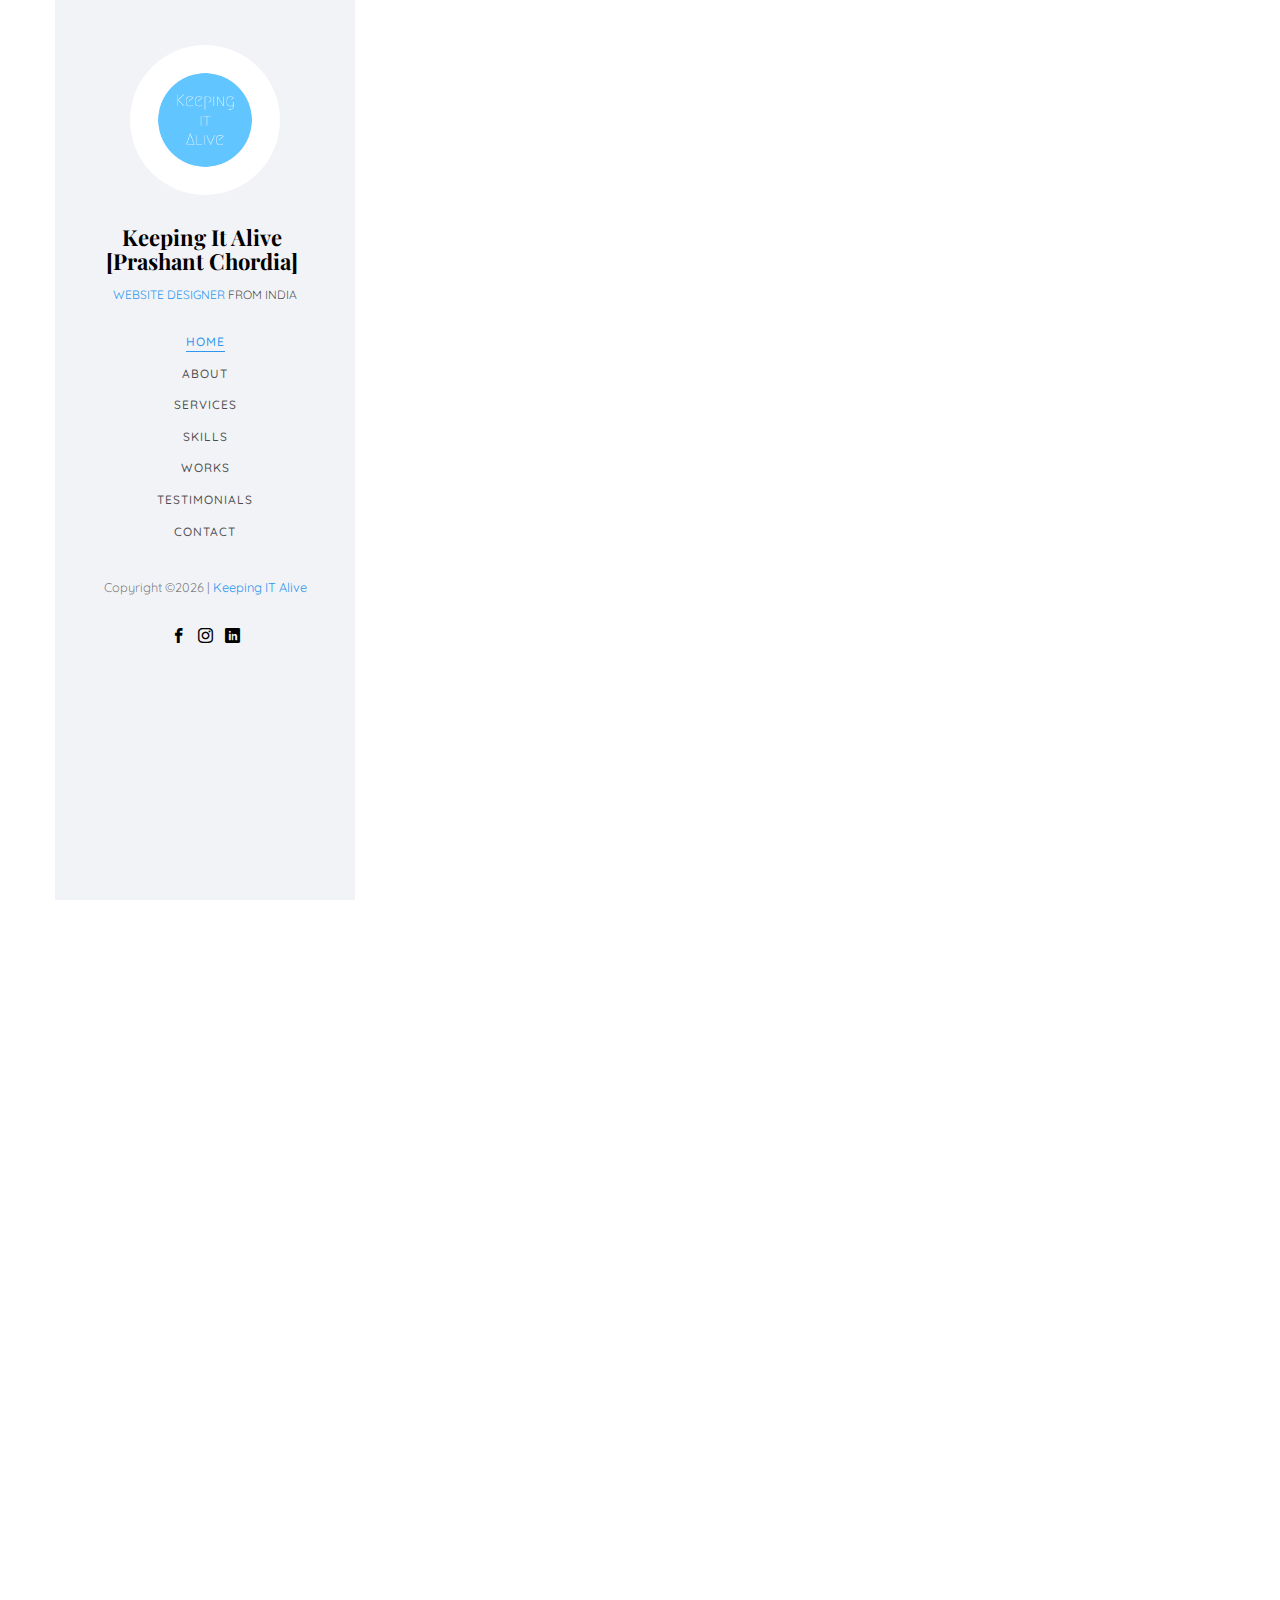
==== commit c490f7bb: "Add files via upload" ====
--- a/index.html
+++ b/index.html
@@ -25,7 +25,6 @@
 	<meta name="keywords" content="Web Designing Raipur, Web Designing Services Raipur - Keeping it Alive : Best Web Designing &amp; Development in Raipur Chhattisgarh India, Website Designing, Web Designing in Raipur Chhattisgarh India, Web Design, Web Design Services, Web Designing in Raipur Chhattisgarh India" />
 	<meta name="author" content="" />
 
-	<link rel="stylesheet" href="https://cdn.snipcart.com/themes/v3.3.1/default/snipcart.css" />
 <link rel="alternate" href="https://keepingitalive.site" hreflang="en-us" />
 	<link href="https://fonts.googleapis.com/css?family=Quicksand:300,400,500,700" rel="stylesheet">
 	<link href="https://fonts.googleapis.com/css?family=Playfair+Display:400,400i,700" rel="stylesheet">
@@ -124,24 +123,16 @@
 			<section id="colorlib-hero" class="js-fullheight" data-section="home">
 				<div class="flexslider js-fullheight">
 					<ul class="slides">
-				   	<li style="background-image: url(images/imgbg.jpg);">
+				   	<li style="background-image: url(images/bgg.png);">
 				   		<div class="overlay"></div>
 				   		<div class="container-fluid">
 				   			<div class="row">
 					   			<div class="col-md-6 col-md-offset-3 col-md-pull-3 col-sm-12 col-xs-12 js-fullheight slider-text">
 					   				<div class="slider-text-inner js-fullheight">
-					   					<div class="desc"  style="color: #fff;">
-						   					<h1 style="color: #fff;">Hi! I'm<br> Prashant Chordia</h1>
-						   					<h2 style="color: #fff;">"Designs are not only about the looks and effects. But how it feels."</h2>
-												<p  style="color: #fff;"><a class="btn btn-primary btn-learn" href="#contact"  style="color: #fff;"><strong>Hire Me ></strong><i class="arrow"></i></a></p>
-												<button class="snipcart-add-item btn btn-primary btn-learn"
-  data-item-id="1"
-  data-item-price="799.99"
-  data-item-url="1"
-  data-item-description="High-quality watch of painter Vincent van Gogh."
-  data-item-image="images/bg03.jpg"
-  data-item-name="The Silver Rolex">Add To Cart
-  	</button>
+					   					<div class="desc"  style="color: #000;">
+						   					<h1 style="color: #000;">Hi! I'm<br> Prashant Chordia</h1>
+						   					<h2 style="color: #000;">"Designs are not only about the looks and effects. But how it feels."</h2>
+												<p  style="color: #000;"><a class="btn btn-primary btn-learn" href="#contact"  style="color: #000;"><strong>Hire Me ></strong><i class="arrow"></i></a></p>
 											</div>
 					   				</div>
 					   			</div>
@@ -741,8 +732,6 @@
 	<!-- MAIN JS -->
 	<script src="js/main.js"></script>
 
-<script async src="https://cdn.snipcart.com/themes/v3.3.1/default/snipcart.js"></script>
-<div hidden id="snipcart" data-api-key="NzBmNWJlMDctZDlmMC00ZWM5LTg2MjctZDEwMjE1YWYyNjVkNjM3Nzg0MzYyODYxMjA4NTM3"></div>
 	</body>
 </html>
 
--- a/css/style.css
+++ b/css/style.css
@@ -230,6 +230,14 @@
       width: 100%;
       padding: 0 1em; } }
 
+@media screen and (max-width: 768px)
+{
+  #colorlib-hero {
+    margin-bottom: 0em !important;
+  }
+}
+
+
 #colorlib-hero {
   min-height: 500px;
   width: 100%;
@@ -278,7 +286,7 @@
     #colorlib-hero .flexslider .slider-text {
       display: table;
       opacity: 0;
-      min-height: 500px;
+      min-height: 700px;
       z-index: 9; }
       #colorlib-hero .flexslider .slider-text > .slider-text-inner {
         display: table-cell;
@@ -379,8 +387,8 @@
 .colorlib-about,
 .colorlib-services,
 .colorlib-contact {
-  padding-top: 4em;
-  padding-bottom: 9em;
+  padding-top: 0em;
+  padding-bottom: 5em;
   clear: both;
   width: 100%;
   display: block; }
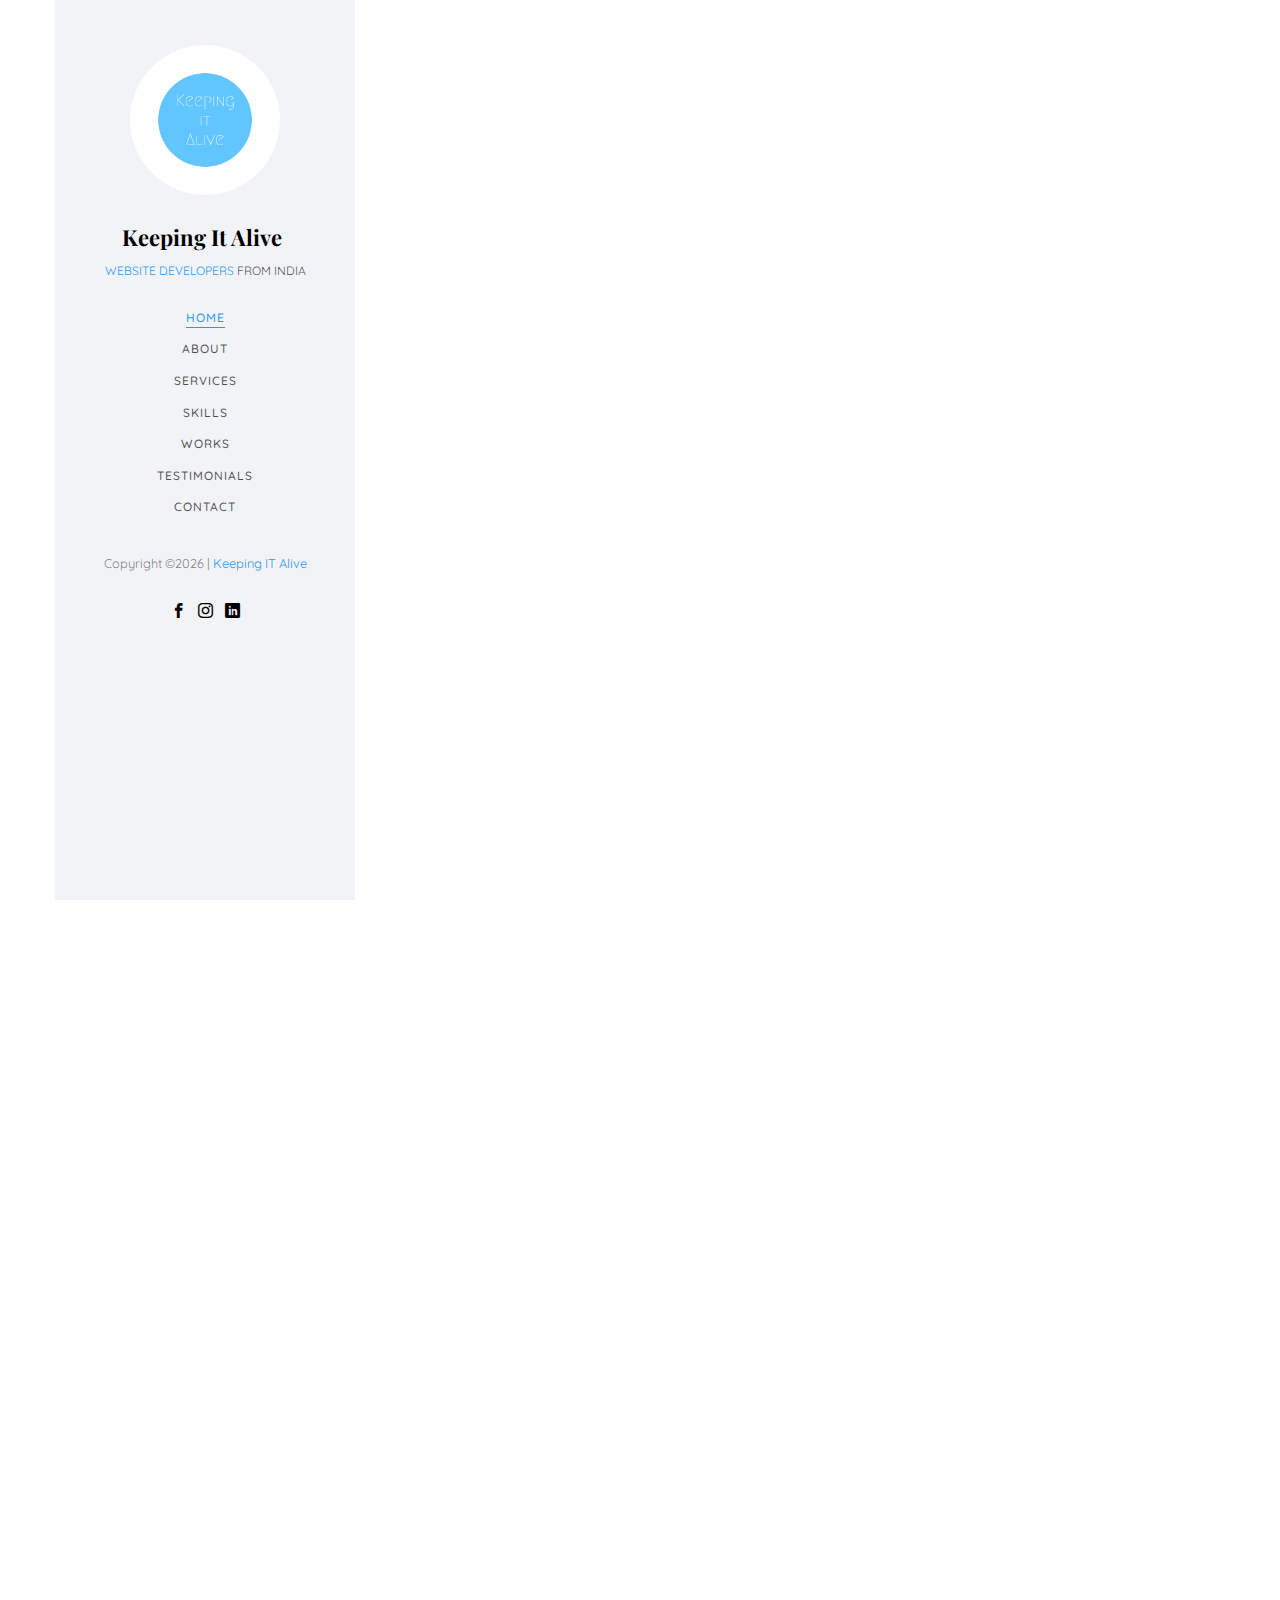
==== commit 3e37a6e8: "Add files via upload" ====
--- a/index.html
+++ b/index.html
@@ -1,28 +1,12 @@
 <!DOCTYPE HTML>
 <html>
 	<head>
-		<!-- Google Tag Manager -->
-<script>(function(w,d,s,l,i){w[l]=w[l]||[];w[l].push({'gtm.start':
-new Date().getTime(),event:'gtm.js'});var f=d.getElementsByTagName(s)[0],
-j=d.createElement(s),dl=l!='dataLayer'?'&l='+l:'';j.async=true;j.src=
-'https://www.googletagmanager.com/gtm.js?id='+i+dl;f.parentNode.insertBefore(j,f);
-})(window,document,'script','dataLayer','GTM-PWXZF5B');</script>
-<!-- End Google Tag Manager -->
-		<!-- Global site tag (gtag.js) - Google Analytics -->
-<script async src="https://www.googletagmanager.com/gtag/js?id=G-Q0CTVTSFQV"></script>
-<script>
-  window.dataLayer = window.dataLayer || [];
-  function gtag(){dataLayer.push(arguments);}
-  gtag('js', new Date());
-
-  gtag('config', 'G-Q0CTVTSFQV');
-</script>
 	<meta charset="utf-8">
 	<meta http-equiv="X-UA-Compatible" content="IE=edge">
 	<meta name="viewport" content="width=device-width, initial-scale=1">
-<title>Keeping IT Alive | Web Designer</title>
-	<meta name="description" content="Prashant Chordia is a Web Designer and web development freelancer.Website Designing is the key to the growth in online market. I am the Best Web Designer based in Raipur, India." />
-	<meta name="keywords" content="Web Designing Raipur, Web Designing Services Raipur - Keeping it Alive : Best Web Designing &amp; Development in Raipur Chhattisgarh India, Website Designing, Web Designing in Raipur Chhattisgarh India, Web Design, Web Design Services, Web Designing in Raipur Chhattisgarh India" />
+<title>Keeping IT Alive | Digital Marketing Agency</title>
+	<meta name="description" content=" Keeping It Alive is your premier digital marketing agency specializing in website development. From stunning portfolios and professional business sites to tailored eCommerce solutions, we create websites that elevate your brand and drive results. Let's bring your vision to life today!" />
+	<meta name="keywords" content="Web Designing Pune, Web Designing Services Pune - Keeping it Alive : Best Web Designing and Development in Pune India, Website Designing, Web Designing in Pune India, Web Design, Web Design Services, Web Designing in Pune India" />
 	<meta name="author" content="" />
 
 <link rel="alternate" href="https://keepingitalive.site" hreflang="en-us" />
@@ -70,14 +54,10 @@
 
   gtag('config', 'UA-167168285-1');
 </script>
-<script data-ad-client="ca-pub-5450230956809809" async src="https://pagead2.googlesyndication.com/pagead/js/adsbygoogle.js"></script>
+
 	</head>
 	<body>
 
-<!-- Google Tag Manager (noscript) -->
-<noscript><iframe src="https://www.googletagmanager.com/ns.html?id=GTM-PWXZF5B"
-height="0" width="0" style="display:none;visibility:hidden"></iframe></noscript>
-<!-- End Google Tag Manager (noscript) -->
 
 	<div id="colorlib-page">
 		<div class="container-wrap">
@@ -85,8 +65,8 @@
 		<aside id="colorlib-aside" role="complementary" class="border js-fullheight">
 			<div class="text-center">
 				<div class="author-img" style="background-image: url(images/logo.png);"></div>
-				<h2 id="colorlib-logo"><a href="#">Keeping It Alive<br>[Prashant Chordia]</a></h2>
-				<span class="position"><a>Website Designer</a> from India</span>
+				<h2 id="colorlib-logo"><a href="#">Keeping It Alive<br></a></h2>
+				<span class="position"><a>Website Developers </a> from India</span>
 			</div>
 			<nav id="colorlib-main-menu" role="navigation" class="navbar">
 				<div id="navbar" class="collapse">
@@ -123,16 +103,16 @@
 			<section id="colorlib-hero" class="js-fullheight" data-section="home">
 				<div class="flexslider js-fullheight">
 					<ul class="slides">
-				   	<li style="background-image: url(images/bgg.png);">
+				   	<li style="background-image: url(images/kia_banner.jpg);">
 				   		<div class="overlay"></div>
 				   		<div class="container-fluid">
 				   			<div class="row">
 					   			<div class="col-md-6 col-md-offset-3 col-md-pull-3 col-sm-12 col-xs-12 js-fullheight slider-text">
 					   				<div class="slider-text-inner js-fullheight">
-					   					<div class="desc"  style="color: #000;">
-						   					<h1 style="color: #000;">Hi! I'm<br> Prashant Chordia</h1>
-						   					<h2 style="color: #000;">"Designs are not only about the looks and effects. But how it feels."</h2>
-												<p  style="color: #000;"><a class="btn btn-primary btn-learn" href="#contact"  style="color: #000;"><strong>Hire Me ></strong><i class="arrow"></i></a></p>
+					   					<div class="desc"  style="color: #fff;">
+						   					<h1 style="color: #fff;">Hi! We're<br> Keeping It Alive</h1>
+						   					<h2 style="color: #fff;">"Designs are not only about the looks and effects. But how it feels."</h2>
+												<p  style="color: #fff;"><a class="btn btn-primary btn-learn" href="#contact"  style="color: #fff;"><strong>Hire Us ></strong><i class="arrow"></i></a></p>
 											</div>
 					   				</div>
 					   			</div>
@@ -167,8 +147,14 @@
 								<div class="col-md-12">
 									<div class="about-desc">
 										<span class="heading-meta">About Me</span>
-										<h2 class="colorlib-heading">Who Am I?</h2>
-										<p><strong>Hi I'm Prashant Chordia [Keeping IT Alive].</strong> I'm an enthusiastic, young yet a matured Web Designer, who is focused on continual learning & hunts for new experiences related to technical world. Being responsible and committed helps one, in all aspects of life.</p>
+										<h2 class="colorlib-heading">Who Are We?</h2>
+										<p><strong>At Keeping It Alive,</strong> We are dedicated to breathing life into your digital presence through exceptional website development solutions. Specializing in a wide range of websites—from captivating portfolios and professional business sites to our specialty in eCommerce platforms—we are here to help you thrive in the online world.</p>
+										<p>Our team of skilled developers, creative designers, and digital strategists work hand-in-hand to transform your ideas into reality. We understand that every project is unique, which is why we take the time to listen to your vision and tailor our services to meet your specific needs. Whether you’re an artist looking to showcase your work, a business aiming to enhance your online visibility, or an entrepreneur ready to launch your eCommerce store, we have the expertise to deliver outstanding results.
+</p>
+<p>
+At Keeping It Alive, we believe that a well-crafted website is more than just a digital space; it’s a powerful tool for engagement, conversion, and brand growth. Our commitment to quality, innovation, and customer satisfaction sets us apart in the digital marketing landscape. Let us partner with you to create a vibrant online presence that truly reflects your brand and drives success.
+
+Join us on this exciting journey, and let’s keep your digital dreams alive!</p>
 									</div>
 								</div>
 							</div>
@@ -188,7 +174,7 @@
 								<div class="col-md-3 animate-box" data-animate-effect="fadeInTop">
 									<div class="services color-3">
 										<span class="icon2"><i class="icon-data"></i></span>
-										<h3>Connecting</h3>
+										<h3>Layering</h3>
 									</div>
 								</div>
 								<div class="col-md-3 animate-box" data-animate-effect="fadeInBottom">
@@ -201,7 +187,7 @@
 							<div class="row">
 								<div class="col-md-12 animate-box" data-animate-effect="fadeInLeft">
 									<div class="hire">
-										<h2>I am happy to tell you <br>that 5 projects are completed sucessfully!</h2>
+										<h2>We are happy to tell you <br>that 21 projects are completed sucessfully!</h2>
 										<a href="#contact" class="btn-hire" >Get In Touch </a>
 									</div>
 								</div>
@@ -229,7 +215,7 @@
 								</span>
 								<div class="desc">
 									<h3>Website Design & Development</h3>
-									<p>Your website and my design will be a great marketing medium to attract customers and help grow your company.</p>
+									<p></p>
 								</div>
 							</div>
 						</div>
@@ -241,7 +227,7 @@
 								</span>
 								<div class="desc">
 									<h3>Innovative & Creative Designs</h3>
-									<p>Innovation is an application of better solutions that meet new requirements, needs, or existing market needs.</p>
+									<p></p>
 								</div>
 							</div>
 						</div>
@@ -252,8 +238,8 @@
 									<i class="icon-phone3"></i>
 								</span>
 								<div class="desc">
-									<h3>On-Page SEO & Responsiveness</h3>
-									<p>It is an approach which suggests that design should respond to deifferent screen size, platform and orientation.</p>
+									<h3>On-Page SEO & Social Media</h3>
+									<p></p>
 								</div>
 							</div>
 						</div>
@@ -301,20 +287,20 @@
 					</div>
 					<div class="row">
 						<div class="col-md-3 text-center animate-box">
-							<span class="colorlib-counter js-counter" data-from="0" data-to="4" data-speed="4000" data-refresh-interval="50"></span>
+							<span class="colorlib-counter js-counter" data-from="0" data-to="18" data-speed="4000" data-refresh-interval="50"></span>
 							<span class="colorlib-counter-label">Clients</span>
 						</div>
 						<div class="col-md-3 text-center animate-box">
-							<span class="colorlib-counter js-counter" data-from="0" data-to="5" data-speed="4000" data-refresh-interval="50"></span>
+							<span class="colorlib-counter js-counter" data-from="0" data-to="21" data-speed="4000" data-refresh-interval="50"></span>
 							<span class="colorlib-counter-label">Projects</span>
 						</div>
 						
 						<div class="col-md-3 text-center animate-box">
-							<span class="colorlib-counter js-counter" data-from="0" data-to="39" data-speed="4000" data-refresh-interval="50"></span>
+							<span class="colorlib-counter js-counter" data-from="0" data-to="139" data-speed="4000" data-refresh-interval="50"></span>
 							<span class="colorlib-counter-label">Cups of coffee</span>
 						</div>
 						<div class="col-md-3 text-center animate-box">
-							<span class="colorlib-counter js-counter" data-from="0" data-to="25000" data-speed="4000" data-refresh-interval="50"></span>
+							<span class="colorlib-counter js-counter" data-from="0" data-to="95000" data-speed="4000" data-refresh-interval="50"></span>
 							<span class="colorlib-counter-label">Lines of Code</span>
 						</div>
 					</div>
@@ -325,13 +311,13 @@
 				<div class="colorlib-narrow-content">
 					<div class="row">
 						<div class="col-md-6 col-md-offset-3 col-md-pull-3 animate-box" data-animate-effect="fadeInLeft">
-							<span class="heading-meta">My Specialty</span>
-							<h2 class="colorlib-heading animate-box">My Skills</h2>
+							<span class="heading-meta">Our Specialty</span>
+							<h2 class="colorlib-heading animate-box">Our Skills</h2>
 						</div>
 					</div>
 					<div class="row">
 						<div class="col-md-12 animate-box" data-animate-effect="fadeInLeft">
-							<p>Here are the skills I am passionate about and the ones which I love to work with.</p>
+							<p>Here are the skills we are passionate about and the ones which I love to work with.</p>
 						</div>
 						<div class="col-md-6 animate-box" data-animate-effect="fadeInLeft">
 							<div class="progress-wrap">
@@ -381,7 +367,7 @@
 						
 						<div class="col-md-6 animate-box" data-animate-effect="fadeInLeft">
 							<div class="progress-wrap">
-								<h3>WordPress</h3>
+								<h3>CMS</h3>
 								<div class="progress">
 								 	<div class="progress-bar color-5" role="progressbar" aria-valuenow="70"
 								  	aria-valuemin="0" aria-valuemax="100" style="width:70%">
@@ -446,12 +432,12 @@
 									    </div>
 									    <div id="collapseTwo" class="panel-collapse collapse" role="tabpanel" aria-labelledby="headingTwo">
 									        <div class="panel-body">
-									            <p>Krishna Public School, Raipur (C.G)</p>
+									            <p>Krishna Public School, Pune (C.G)</p>
 													<ul>
 														<li>Class 12th-Percentage – 70.3%</li>
 													</ul>
 													<br>
-												<p>Jain Public School, Raipur (C.G)</p>
+												<p>Jain Public School, Pune (C.G)</p>
 													<ul>
 														<li>Class 10th-CGPA – 8.6/10</li>
 													</ul>
@@ -474,50 +460,81 @@
 				<div class="colorlib-narrow-content">
 					<div class="row">
 						<div class="col-md-6 col-md-offset-3 col-md-pull-3 animate-box" data-animate-effect="fadeInLeft">
-							<span class="heading-meta">My Work</span>
-							<h2 class="colorlib-heading animate-box">Recent Works</h2>
-						</div>
-					</div>
-					<!--<div class="row row-bottom-padded-sm animate-box" data-animate-effect="fadeInLeft">
+							<span class="heading-meta"></span>
+							<h2 class="colorlib-heading animate-box">My Works</h2>
+						</div>
+					</div>
+					<div class="row row-bottom-padded-sm animate-box" data-animate-effect="fadeInLeft">
 						<div class="col-md-12">
-							<p class="work-menu"> <span><a class="active" href="#">Web Design</a></span> </p>
-						</div>
-					</div>-->
-					<div class="row">
-						<div class="col-md-12 animate-box" data-animate-effect="fadeInLeft">
-							<div class="project" onclick="location.href='https://sisuturnkey.github.io/SisuTurnKey';" style="background-image: url(images/project1.jpg);cursor: pointer;">
-									<div class="desc">
-								   <div class="con">
-										<h3><a href="https://sisuturnkey.github.io/SisuTurnKey" target="_blank">Work-Completed</a></h3>
-										<a href="https://sisuturnkey.github.io/SisuTurnKey" target="_blank"><span>Website - Sisuprojects.in</span></a>
+							<p class="work-menu"> <span><a class="active" href="#">Glimpse of Completed Projects</a></span> </p>
+						</div>
+					</div>
+					<div class="row">
+						<div class="col-md-6 animate-box" data-animate-effect="fadeInLeft">
+							<div class="project" style="background-image: url(images/winter_home.jpg);">
+								<div class="desc">
+									<div class="con">
+										<h3><a href="https://winterborghardt.com/" target="_blank">Work 01</a></h3>
+										<a href="https://winterborghardt.com/" target="_blank"><span>Website - Winter Borghardt</span></a>
 										<p class="icon">
-											<span><a><i class="icon-eye"></i> 80</a></span>
+											<span><a><i class="icon-eye"></i> 809</a></span>
+											<span><a><i class="icon-heart"></i> 266</a></span>
 										</p>
 									</div>
 								</div>
 							</div>
 						</div>
-						<div class="col-md-12 animate-box" data-animate-effect="fadeInRight">
-							<div class="project" onclick="location.href='https://winterborghardt.com';"  style="background-image: url(images/project2.jpg);cursor: pointer;">
+						<div class="col-md-6 animate-box" data-animate-effect="fadeInRight">
+							<div class="project" style="background-image: url(images/halo_home.jpg);">
 								<div class="desc">
 									<div class="con">
-										<h3><a href="https://winterborghardt.com" target="_blank">Work-Completed</a></h3>
-										<a href="https://winterborghardt.com" target="_blank"> <span>Website - WinterBorghardt.com/</span></a>
+										<h3><a href="https://haloco.com/" target="_blank">Work 02</a></h3>
+										<a href="https://haloco.com/" target="_blank"> <span>Website - Halo Collective</span></a>
 										<p class="icon">
-											<span><a><i class="icon-eye"></i> 112</a></span>
+											<span><a><i class="icon-eye"></i> 11200</a></span>
+											<span><a><i class="icon-heart"></i> 8900</a></span>
 										</p>
 									</div>
 								</div>
 							</div>
 						</div>
-						<div class="col-md-12 animate-box" data-animate-effect="fadeInRight">
-							<div class="project" onclick="location.href='http://saniluxe.us';"  style="background-image: url(images/project3.jpg);cursor: pointer;">
+						<div class="col-md-6 animate-box" data-animate-effect="fadeInLeft">
+							<div class="project" style="background-image: url(images/arlyn_home.jpg);">
 								<div class="desc">
 									<div class="con">
-										<h3><a href="https://saniluxe.us" target="_blank">Work-InProgress</a></h3>
-										<a href="https://saniluxe.us" target="_blank"> <span>Website - Saniluxe.us</span></a>
+										<h3><a href="" target="_blank">Work 03</a></h3>
+										<a href="" target="_blank"><span>Website - Arlyn Perfumes</span></a>
 										<p class="icon">
-											<span><a><i class="icon-eye"></i> 12</a></span>
+											<span><a><i class="icon-eye"></i> 2845</a></span>
+											<span><a><i class="icon-heart"></i> 1403</a></span>
+										</p>
+									</div>
+								</div>
+							</div>
+						</div>
+						<div class="col-md-6 animate-box" data-animate-effect="fadeInLeft">
+							<div class="project" style="background-image: url(images/hush_canna.jpg);">
+								<div class="desc">
+									<div class="con">
+										<h3><a href="https://hushcanna.com/" target="_blank">Work 04</a></h3>
+										<a href="https://hushcanna.com/" target="_blank"><span>Website - Hush</span></a>
+										<p class="icon">
+											<span><a><i class="icon-eye"></i> 942</a></span>
+											<span><a><i class="icon-heart"></i> 325</a></span>
+										</p>
+									</div>
+								</div>
+							</div>
+						</div>
+						<div class="col-md-6 animate-box" data-animate-effect="fadeInLeft">
+							<div class="project" style="background-image: url(images/freezedryworld.jpg);">
+								<div class="desc">
+									<div class="con">
+										<h3><a href="https://freezedryworld.com/" target="_blank">Work 05</a></h3>
+										<a href="https://freezedryworld.com/" target="_blank"><span>Website - Freeze Dry World</span></a>
+										<p class="icon">
+											<span><a><i class="icon-eye"></i> 172</a></span>
+											<span><a><i class="icon-heart"></i> 58</a></span>
 										</p>
 									</div>
 								</div>
@@ -602,8 +619,8 @@
 					                  <i class="icon-pen2"></i>
 					               </div>
 					               <div class="timeline-label">
-					               	<h2><a href="#">Gunjan Sablani</a> <span>Nov'20-Jan'21</span></h2>
-					                  <p>I can’t say enough about how KeepingItAlive is in the area of Web Development. He indeed is a good developer and can build a site from scratch. He understands functionality and is great at constructing a site that is creative and fully functioning. </p>
+					               	<h2><a href="#">Mansi Jain</a> <span>Nov'22-Jan'23</span></h2>
+					                  <p>I can’t say enough about how Keeping It Alive is in the area of Web Development. He indeed is a good developer and can build a site from scratch. He understands functionality and is great at constructing a site that is creative and fully functioning. </p>
 					               </div>
 					            </div>
 					         </article>
@@ -614,7 +631,7 @@
 					                  <i class="icon-pen2"></i>
 					               </div>
 					               <div class="timeline-label">
-					               	<h2><a href="#">Srikanth Reddy</a> <span>May'21-July'21</span></h2>
+					               	<h2><a href="#">Parth Jajoo</a> <span>Feb'23-March'23</span></h2>
 					                  <p>As one of the owners of my company, I had very high expectations for the type of website I wanted to create.  I was very pleased with the work done by KeepingItAlive. </p>
 					               </div>
 					            </div>
@@ -626,8 +643,8 @@
 					                  <i class="icon-pen2"></i>
 					               </div>
 					               <div class="timeline-label">
-					               	<h2><a href="#">Sanoor Virani</a> <span>Nov'21-January'22</span></h2>
-					                  <p>If you're starting a new business or upgrading an existing site, I strongly recommend using KeepingItAlive. The person is friendly, knowledgeable, and dedicated to producing a high quality product. </p>
+					               	<h2><a href="#">Vani Seth</a> <span>April'24-May'24</span></h2>
+					                  <p>If you're starting a new business or upgrading an existing site, I strongly recommend using Keeping It Alive. The person is friendly, knowledgeable, and dedicated to producing a high quality product. </p>
 					               </div>
 					            </div>
 					         </article>
@@ -659,7 +676,7 @@
 									<i class="icon-globe-outline"></i>
 								</div>
 								<div class="colorlib-text">
-									<p><a href="mailto:info@keepingitalive.in">info@keepingitalive.in</a></p>
+									<p><a href="mailto:jprashant28282828@gmail.com">jprashant28282828@gmail.com</a></p>
 								</div>
 							</div>
 
@@ -668,10 +685,9 @@
 									<i class="icon-map"></i>
 								</div>
 								<div class="colorlib-text">
-									<p>D-4/3 Surya Vihar Pachpedi, Raipur-492001</p>
-								</div>
-							</div>
-
+									<p>Everywhere, World-0.0.0.0</p>
+								</div>
+							</div>
 							<div class="colorlib-feature colorlib-feature-sm animate-box" data-animate-effect="fadeInLeft">
 								<div class="colorlib-icon">
 									<i class="icon-phone"></i>
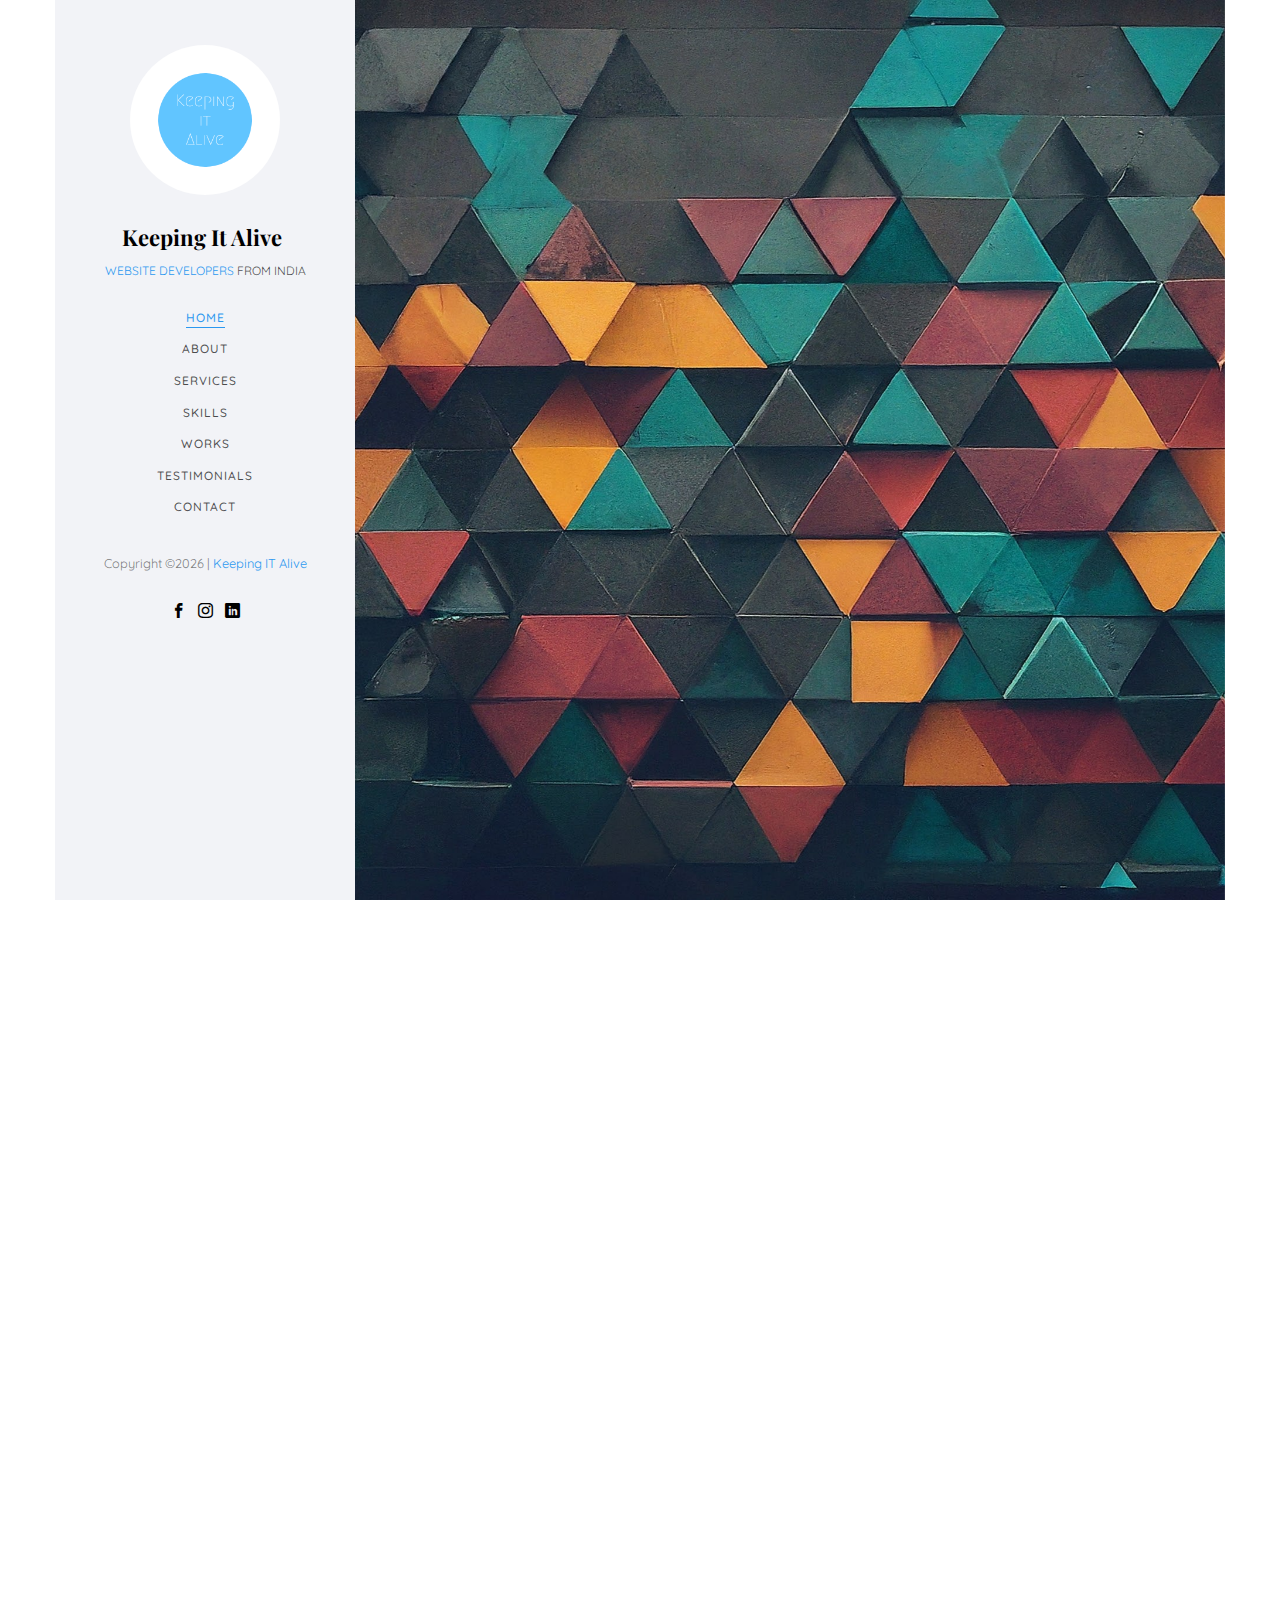
==== commit e414cb34: "Add files via upload" ====
--- a/index.html
+++ b/index.html
@@ -9,10 +9,10 @@
 	<meta name="keywords" content="Web Designing Pune, Web Designing Services Pune - Keeping it Alive : Best Web Designing and Development in Pune India, Website Designing, Web Designing in Pune India, Web Design, Web Design Services, Web Designing in Pune India" />
 	<meta name="author" content="" />
 
-<link rel="alternate" href="https://keepingitalive.site" hreflang="en-us" />
+	<link rel="alternate" href="https://keepingitalive.site" hreflang="en-us" />
 	<link href="https://fonts.googleapis.com/css?family=Quicksand:300,400,500,700" rel="stylesheet">
 	<link href="https://fonts.googleapis.com/css?family=Playfair+Display:400,400i,700" rel="stylesheet">
-	
+	<link rel="icon" type="image/x-icon" href="images/logo.png">
 	<!-- Animate.css -->
 	<link rel="stylesheet" href="css/animate.css">
 	<!-- Icomoon Icon Fonts-->
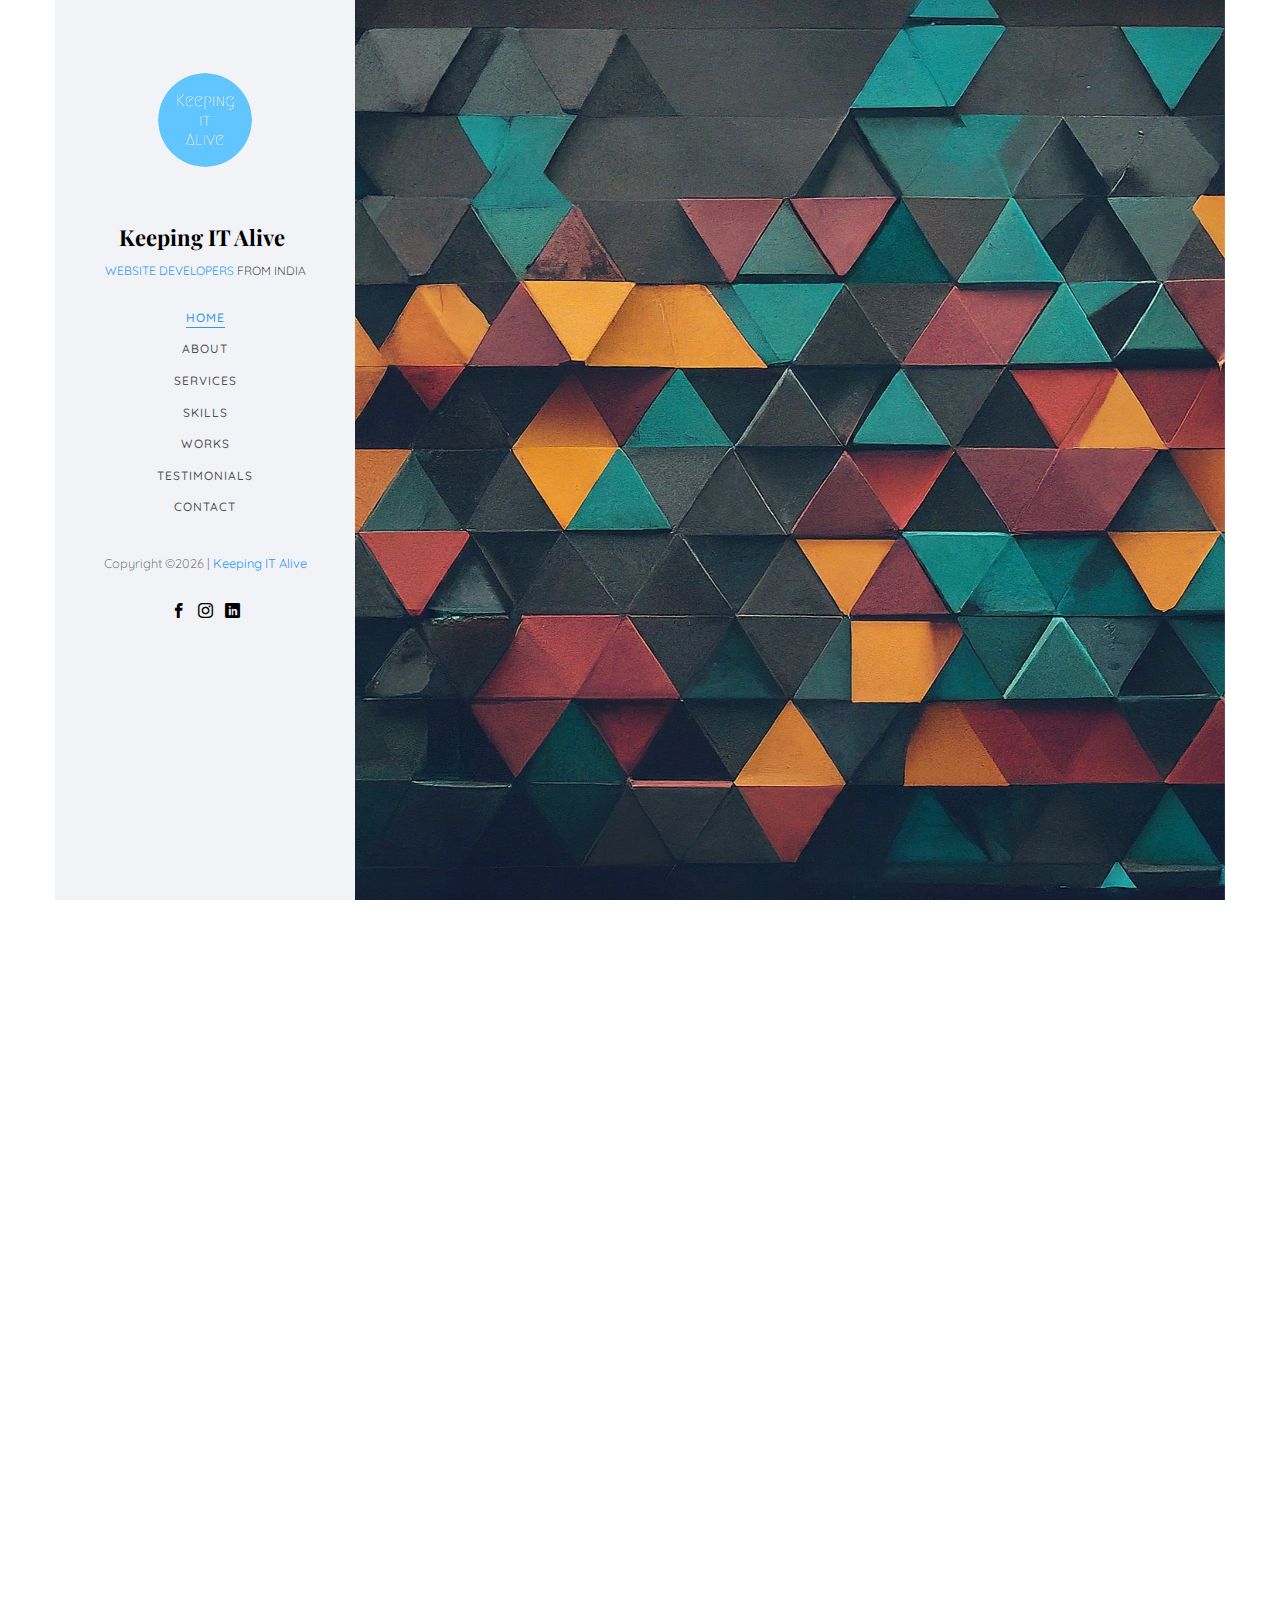
==== commit 593b068b: "Add files via upload" ====
--- a/index.html
+++ b/index.html
@@ -12,7 +12,7 @@
 	<link rel="alternate" href="https://keepingitalive.site" hreflang="en-us" />
 	<link href="https://fonts.googleapis.com/css?family=Quicksand:300,400,500,700" rel="stylesheet">
 	<link href="https://fonts.googleapis.com/css?family=Playfair+Display:400,400i,700" rel="stylesheet">
-	<link rel="icon" type="image/x-icon" href="images/logo.png">
+	<link rel="icon" type="image/x-icon" href="images/kia_logo.png">
 	<!-- Animate.css -->
 	<link rel="stylesheet" href="css/animate.css">
 	<!-- Icomoon Icon Fonts-->
@@ -64,8 +64,8 @@
 		<a href="#" class="js-colorlib-nav-toggle colorlib-nav-toggle" data-toggle="collapse" data-target="#navbar" aria-expanded="false" aria-controls="navbar"><i></i></a>
 		<aside id="colorlib-aside" role="complementary" class="border js-fullheight">
 			<div class="text-center">
-				<div class="author-img" style="background-image: url(images/logo.png);"></div>
-				<h2 id="colorlib-logo"><a href="#">Keeping It Alive<br></a></h2>
+				<div class="author-img" style="background-image: url(images/kia_logo.png);"></div>
+				<h2 id="colorlib-logo"><a href="#">Keeping IT Alive<br></a></h2>
 				<span class="position"><a>Website Developers </a> from India</span>
 			</div>
 			<nav id="colorlib-main-menu" role="navigation" class="navbar">
